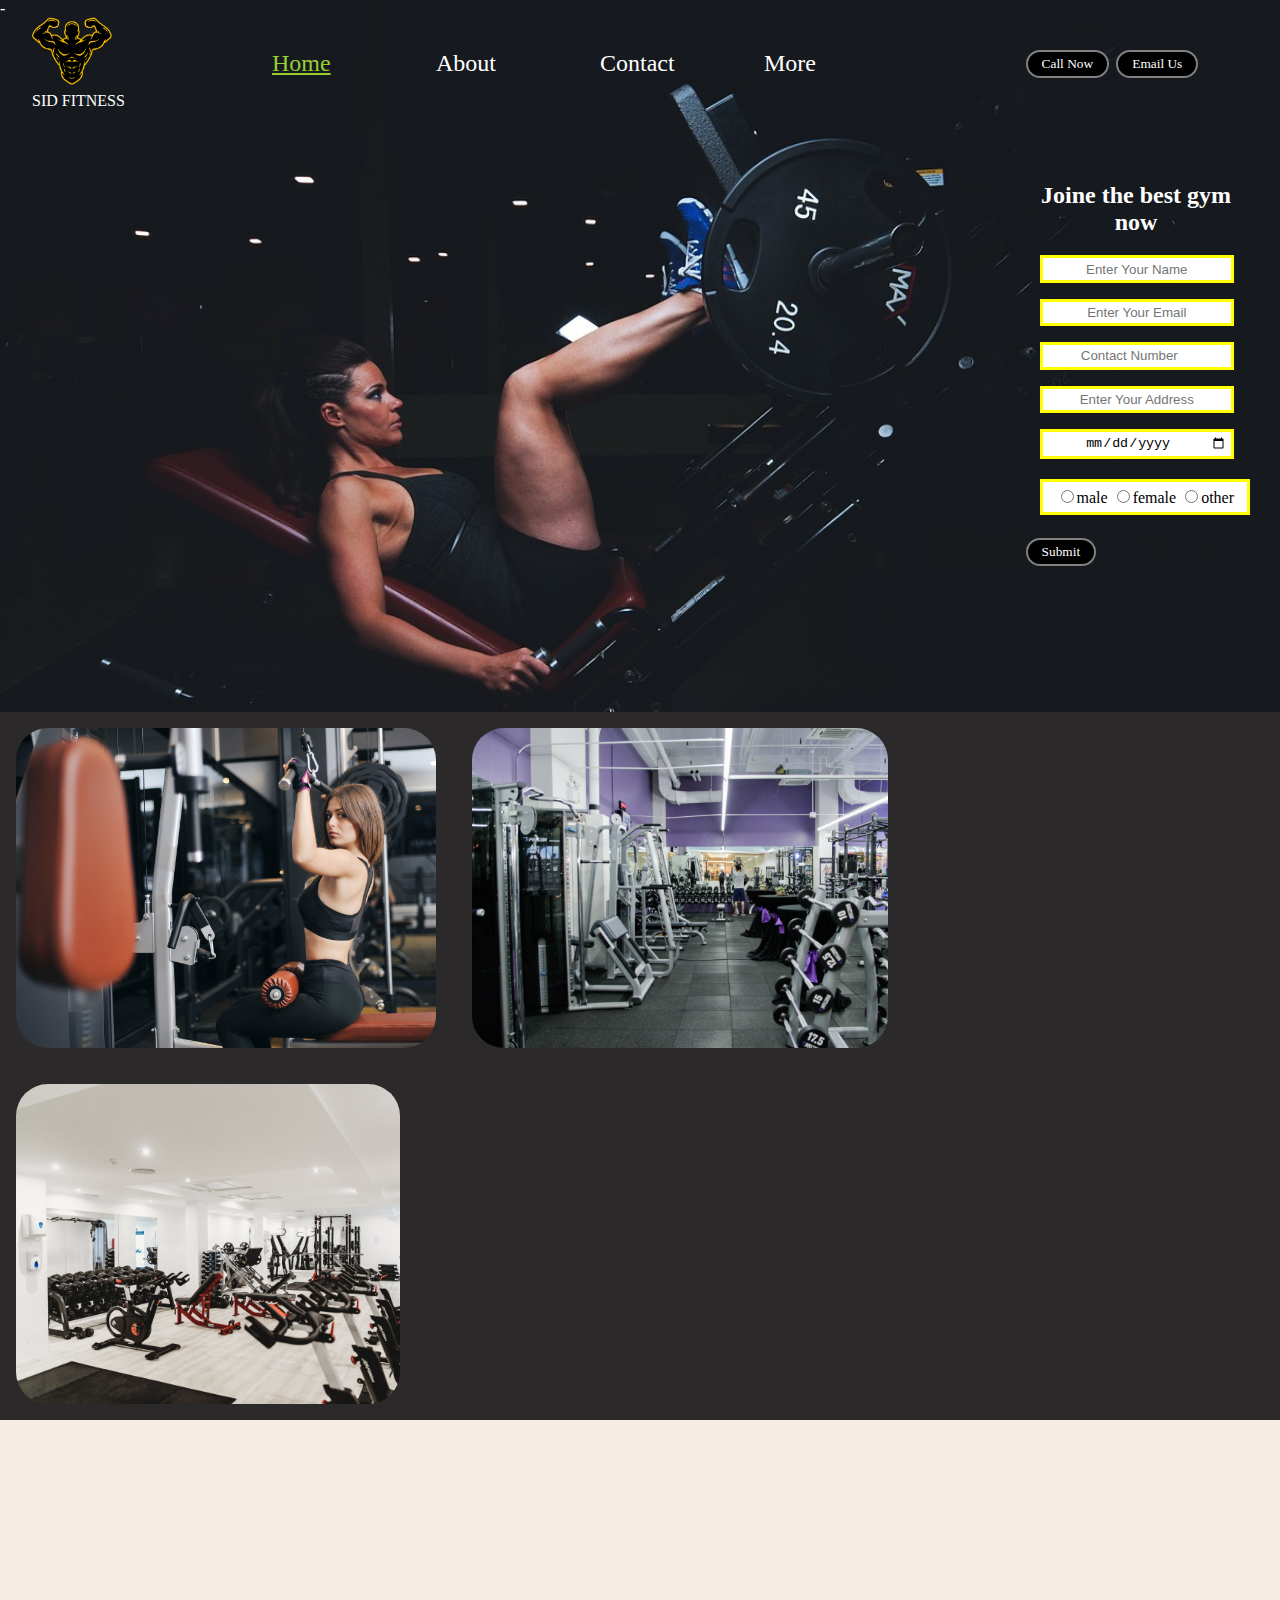
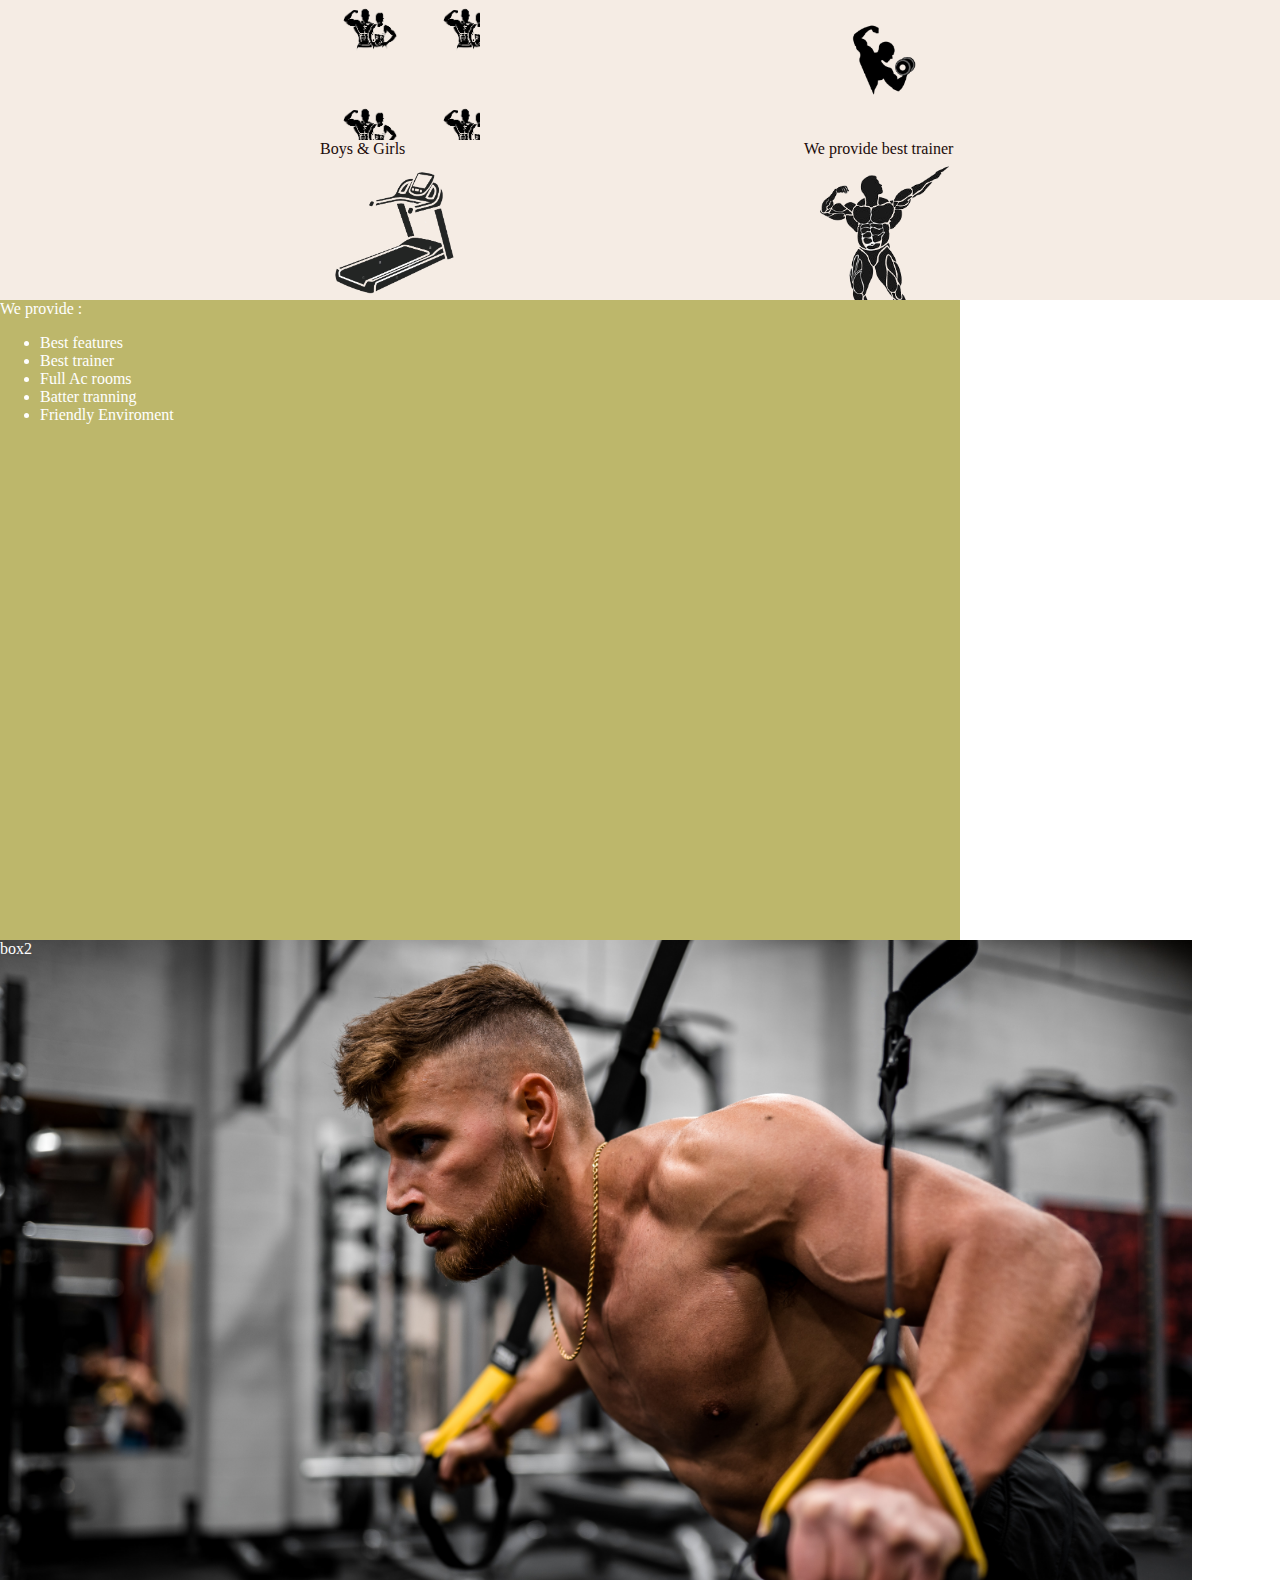
==== index.html @ c64e26f6 "code is chnaged on style 4/3/2021" ====
-<!DOCTYPE html>
<html lang="en">
<head>
    <meta charset="UTF-8">
    <meta name="viewport" content="width=device-width, initial-scale=1.0 ,user-scalable=no" />
    <title>SID Fitness</title>
</head>
<link rel="stylesheet" href="style1.css">
<link rel="stylesheet" href="https://cdnjs.cloudflare.com/ajax/libs/font-awesome/4.7.0/css/font-awesome.min.css">


<body>

    <header class="header">
        
        <div class="left">
            <img src="image/logo1.png" alt="">
            <div>SID FITNESS</div>

        </div>

        <div class="mid">
            <div class="navbar">
               <ul>
                   <li><a href="#" class="active">Home</a></li>
                   <li><a href="#">About</a></li>
                   <li><a href="#">Contact</a></li>
                   <li><a href="#">More</a></li>
               </ul>

           

        </div>  

        <div class="right">
            <button class="btn">Call Now</button>
            <button class="btn">Email Us</button>

        </div>
        <button class="btn1" id="iconbar1"><i class="fa fa-home"></i></button>
        <button class="btn2" id="iconbar2"><i class="fa fa-bars"></i></button>
        





    </header>

    <div class="container">
       <h2> Joine the best gym now </h2>
       <form action="connect.php" method="post">
           <div class="form-group">
               
            
               <div>
              <input type="text" placeholder="Enter Your Name" name="name" id="name">
              
           </div>

           <div class="form-group">
            <input type="email" placeholder="Enter Your Email" name="email" id="email">
            
         </div>

         <div class="form-group">
            <input type="number" placeholder="Contact Number" name="number" id="number">
            
         </div>

         <div class="form-group">
            <input type="text" placeholder="Enter Your Address" name="address" id="address">
            
         </div>

         <div class="form-group">
            <input type="date" name="date" id="" id="date" placeholder="Enter joining date">
            
         </div>
        </div>
         <div class="ss">
             
         <label for="male"><input type="radio" name="gender" value="Male" id="Male"  >male</label>
         <label for="female"><input type="radio" name="gender" value="Female" id="Female" >female</label>
         <label for="other"><input type="radio" name="gender" value="Other" id="Fther">other</label>
         </div>
         
         <button class="btn">Submit</button>


         
       </form>
      
    </div>
</div>
<div class="boxmain">
       <div class= "box1">
           

       </div>
       <div class= "box2">
           

       </div>
      <div class="box3">
          

      </div>
      </div>

    

    
    <div class="mainlogo">
              <div class="first">
                  <p>Boys & Girls</p>
                  

              </div>
              <div class="sec">
                  <p>We provide best trainer</p>

              </div>
              
              <div class="third">
                  <p>Best Equipment</p>

              </div>
              <div class="four">
                  <p>A Massive body</p>

              </div>
          
    
    </div>
    <div id="mew">
        <div class="text1">
            <div class="text3">We provide :</div>
            <ul class="text4">
                <li>Best features</li>
                <li>Best trainer</li>
                <li>Full Ac rooms</li>
                <li>Batter tranning </li>
                <li>Friendly Enviroment </li>
            </ul>
        </div>
        <div class="text2">
            box2
        </div>

    </div>
      
    
</body>
</html>
---- style1.css ----
body{
    margin: 0px;
    padding: 0px;
    background: url('image/bg2.jpg');
    height: 100%;
    width: 100%;
    background-size:cover;
    background-repeat: no-repeat;
    max-width:initial;
    
    
    color: white;
    overflow: block;

   
}

.left{
 
    display: inline-block;
   
    position: absolute;
    left: 32px;
    top: 17px;

}

.mid{
  
  
  
  width: 38%;
  margin: 1rem auto;
 

 
  

}

.right{
  position: absolute;
  right: 2.2rem;
  top: 3.1rem;
 


}
.navbar{
    display: inline-block;
    position: absolute;
}

.navbar li{
    display: inline-block;
    font-size: 1.5rem;
    
}
.navbar li a {
    color: white;
    text-decoration:none;
    padding: 0.2rem 2.5rem;
}
.navbar li a:hover,   .navbar li a.active {
    text-decoration: underline;
    color: yellowgreen;
}
.left img{
    
    width: 5rem;

}
.left div{
    
    line-height: 2rem;
    font-size: 1rem;
    text-align: center
    
}
.btn{
  
    font-family: 'baloo Bhai';
    margin: 0rem 0.9rem;
    background-color: black;
    color:white;
    padding: 4px 14px;
    border: 2px solid grey;
    border-radius: 14px;
}
.container{
   
    
    margin-right: 10rem;
    width: 14rem;
    border-radius: 2.5rem;
    
    
    position: absolute;
  right: -8rem;
  top: 10.1rem;
  padding-left: 1rem;
 
    
   
}
.form-group input{
    text-align: center;
    display:inherit;
    width: 12.1rem;
    padding: .2rem .2rem;
    border: 0.2rem solid yellow;
    margin: 1rem;
   
    background-size: cover;
    

    
}



.container h2{
    text-align: center;
}

.ss{
   text-align: center;
   font-size: 1rem;
   margin: 1.3rem;
   border: 0.2rem solid yellow;
   background-color: white;
   color: black;
   padding: 5px;
   width: 12.1rem;
   margin-left: 1rem;

} 





.middle{
width:34%;
height: 100%;
float:left;
background:rgb(57, 70, 190);
text-align: center;
letter-spacing: 0.4rem;

}

.middle p{
color: white;
text-align: center;
}
.box1{
    display: inline-block;
   color:white;
   background-color: thistle;
   width:420px;
   height: 20rem;
   margin: 1rem;
   background: url('image/bg5.jpg');
   background-size: cover;
   border-radius:2rem;
}
.box2{
    display: inline-block;
    color:white;
    background-color: greenyellow;
    width:26rem;
    height: 20rem;
    position:left;
    margin: 1rem;
    background: url('image/bg4.jpg');
    background-size: cover;
    border-radius:2rem;
 }
 .box3{
     display: inline-block;
    color:white;
    background-color: red;
    width:24rem;
    height: 20rem;
    position:left;
    margin: 1rem;
    background: url('image/bg3.jpg');
    background-size: cover;
    border-radius:2rem;
    
 }
 .boxmain{
     
     background-color: rgb(43, 41, 41);
     width: 100%;
    margin-top: 40rem;
 }
 
 .first{
    display: inline-block;
    background: url('image/bg6.png');
    background-size:100px;
     width: 10rem;
     height: 10rem;
     margin-left: 20rem;
     
 }
 
 
 .sec{
    display: inline-block;
     
     background: url('image/bg7.png');
     background-size: contain;
     width: 10rem;
     height: 10rem;
     margin-top:10rem;
     margin-left: 20rem;
  
 }
 .third{
    display: inline-block;
    background: url('image/bg8.png');
    background-size: contain;
     width: 10rem;
     height: 10rem;
     margin-left: 20rem;
    

 }
 .four{
    display: inline-block;
    background: url('image/bg9.png');
    background-size: contain;
     width: 10rem;
     height: 10rem;
     margin-left: 20rem;

 }
 .mainlogo{
     width: 100%;
     height: 30rem;
     background-color: rgb(245, 236, 228);
     
 }
 .first p{
     color: rgb(27, 11, 10);
     padding-top: 9rem;
     font-family:inherit;
     
     
 }
 .sec p{
    color: rgb(27, 11, 10);
    padding-top: 9rem;
    font-family:inherit;
    
}
.third p{
    color: rgb(27, 11, 10);
     padding-top: 9rem;
     font-family:inherit;
     
}
.four p{
    color: rgb(27, 11, 10);
     padding-top: 9rem;
     font-family:inherit;
     font-weight: 200;
     
}
#mew{
    background-color: blueviolet;
    width: 10rem;
    height: 40rem;

}
.text1{
    display: inline-block;
    width: 60rem;
    height:40rem;
    background-color: darkkhaki;
    overflow: hidden;
}
.text2{
    display: inline-block;
    width: 74.5rem;
    height: 40rem;
    background-image: url(image/body1.jpg);
    background-size:cover;
    overflow: hidden;
    
    
    
}
#iconbar1{
    position: absolute;
    font-size: 2rem;
    background: transparent;
    opacity: 0;
    visibility: hidden;
    top:1rem;
    right:1rem;
    border-radius: 10px;
    border-color:transparent;
}
#iconbar2{
    font-size: 2rem;
    background: transparent;
    opacity: 0;
    visibility: hidden;
}
#iconbar1:hover{
    color: yellow;
}
#iconbar2:hover{
color: cyan;
}




@media (min-width: 1300px){ /*For dektop site*/

        .mid{
           width: 50%;
        }
}

@media (max-width: 1300px){
    .mid{
    width: 70%;

    }

    .navbar li{
        width: 10rem;
    }

    .right{
        top:3rem;
        right: 0rem;
    
       width: 20%;
      
      
    }
    .btn{
        margin: .1rem;
    }

}


@media (max-width: 1000px){ /*for tablet site*/
    .mid{
        width: 60%;
    
        }
    
    .navbar li{
        width: 6rem;
    }
    .btn{
        padding: 0.1rem;
        margin: .1rem;
        width: 4rem;
    }
    .boxmain{
        width: 100%;
    }
    .first{
        
        background: url('image/bg6.png');
        background-size:100px;
         width: 5rem;
         height: 5rem;
         margin-left: 10rem;
         
     }
     .sec{
    
         background: url('image/bg7.png');
         background-size: contain;
         width: 5rem;
         height: 5rem;
         margin-top:5rem;
         margin-left: 5rem;
      
     }
     .third{
        
        background: url('image/bg8.png');
        background-size: contain;
         width: 5rem;
         height: 5rem;
         margin-left: 5rem;
        
    
     }
     .four{
        
        background: url('image/bg9.png');
        background-size: contain;
         width: 5rem;
         height: 5rem;
         margin-left: 5rem;
    
     }

   

}

@media (max-width: 800px){ /*for tablet/e-reader */
    .mid{
        width: 80%;
        font-size: 2rem;
    
        }
        .navbar li{
            width: 6rem;
        }
        .btn{
            padding: 0.1rem;
            margin: .1rem;
            width: 4rem;
        }
    

}

@media (max-width: 600px){ /*for smartphones */
    .mid{
        width: 90%;
    
        }
        .navbar li{
            width: 4rem;
            font-size: 1rem;
        }
        .btn{
            padding: 0.1rem;
            margin: .1rem;
            width: 4rem;
        }
        .container{
            font-size: 0.7rem;

        }


      .form-group{
        height: fit-content;
          width: 0.9rem;
      }
    .left{
        
    }
      .left img{
    
        width: 3rem;
    
    
    }
    .left div{
        font-size: 0.6rem;
    }
}

@media (max-width:480px){ /*for smarthohines/portrate/ */
    .left img{
    
        width: 3rem;
    
    
    }
    .left div{
        font-size: 0.6rem;
    }

    
               .navbar li{
            opacity: 0;
            visibility: hidden;
        }
        .mid{
            width: 40%;
            font-size: 2rem;
        
            }

           .right{
              opacity: 0;
              visibility: hidden;
               
           }
          
           
            #iconbar1{
                opacity: 1;
                visibility: visible;
                color:cyan;
            }
           .container{
               position: absolute;
               top:18.9rem;
               color: black;
           }
           
        body{
            background-size: contain;
        }

}
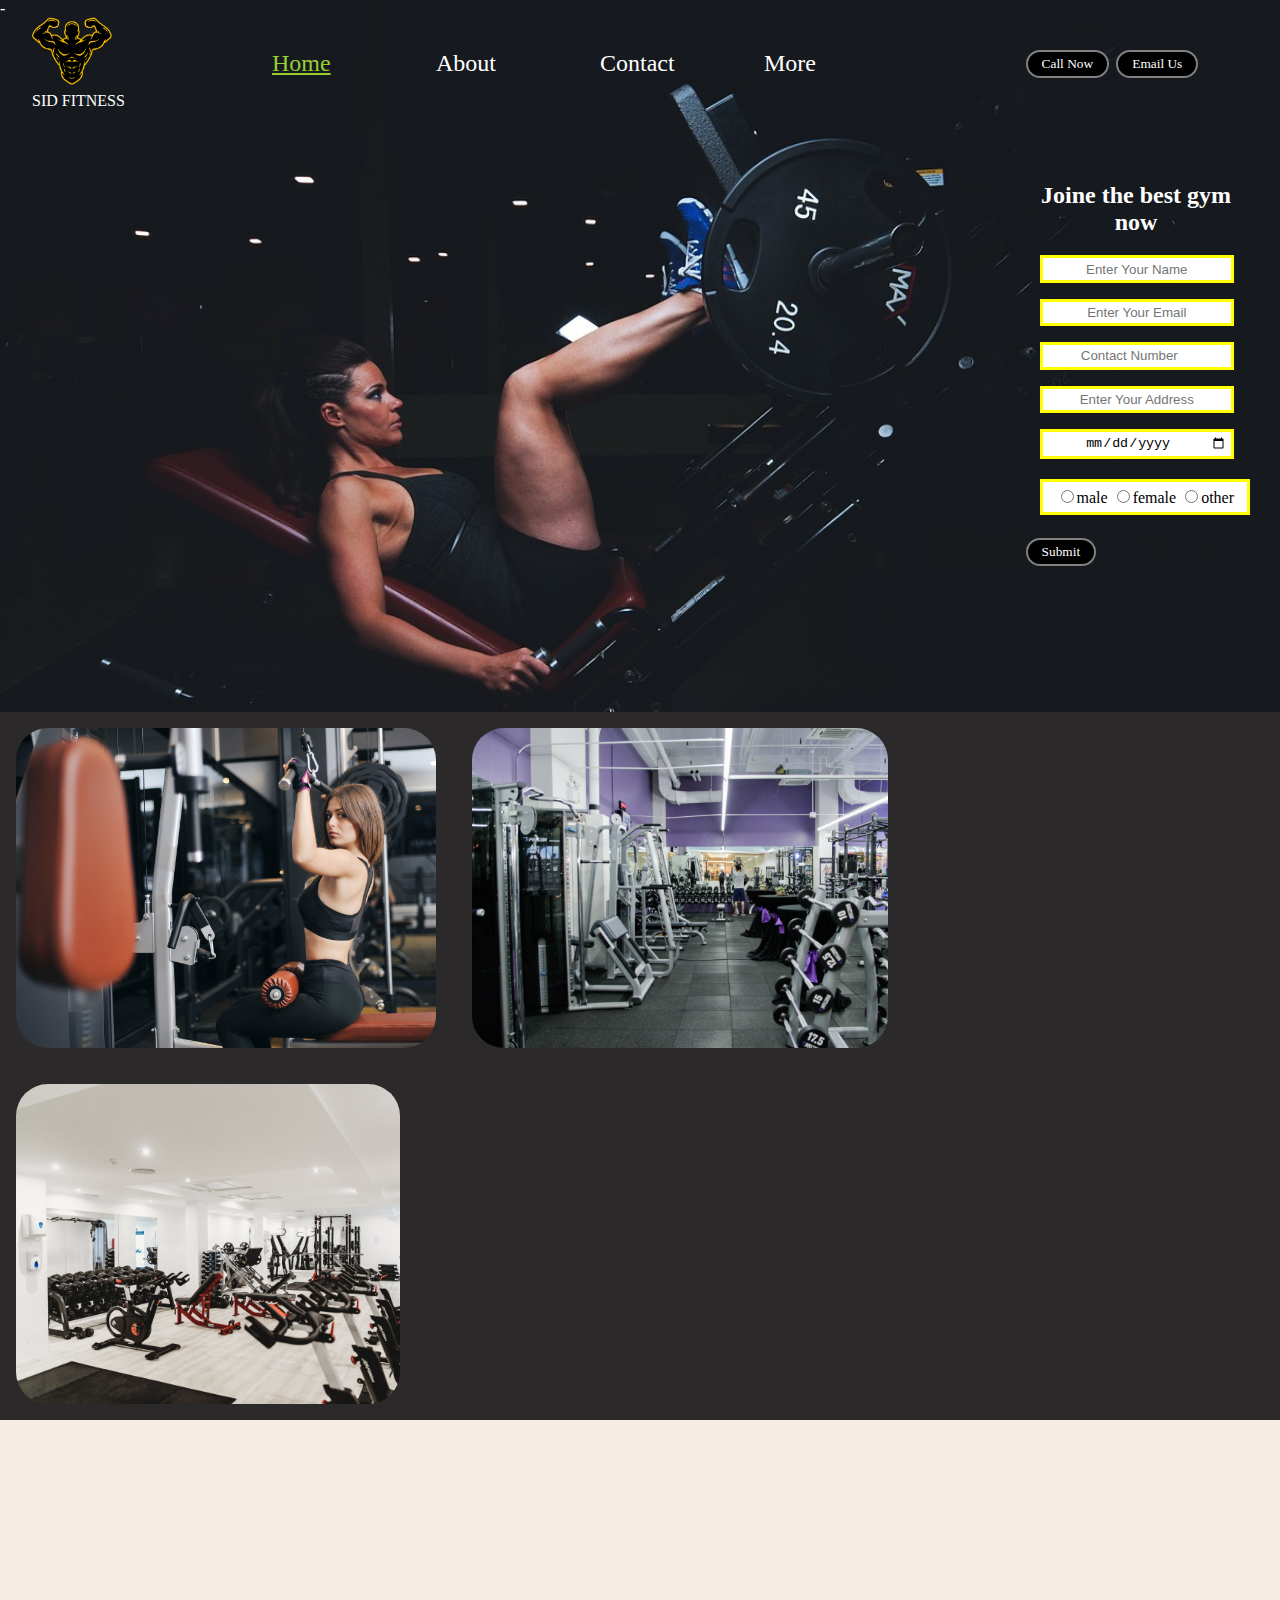
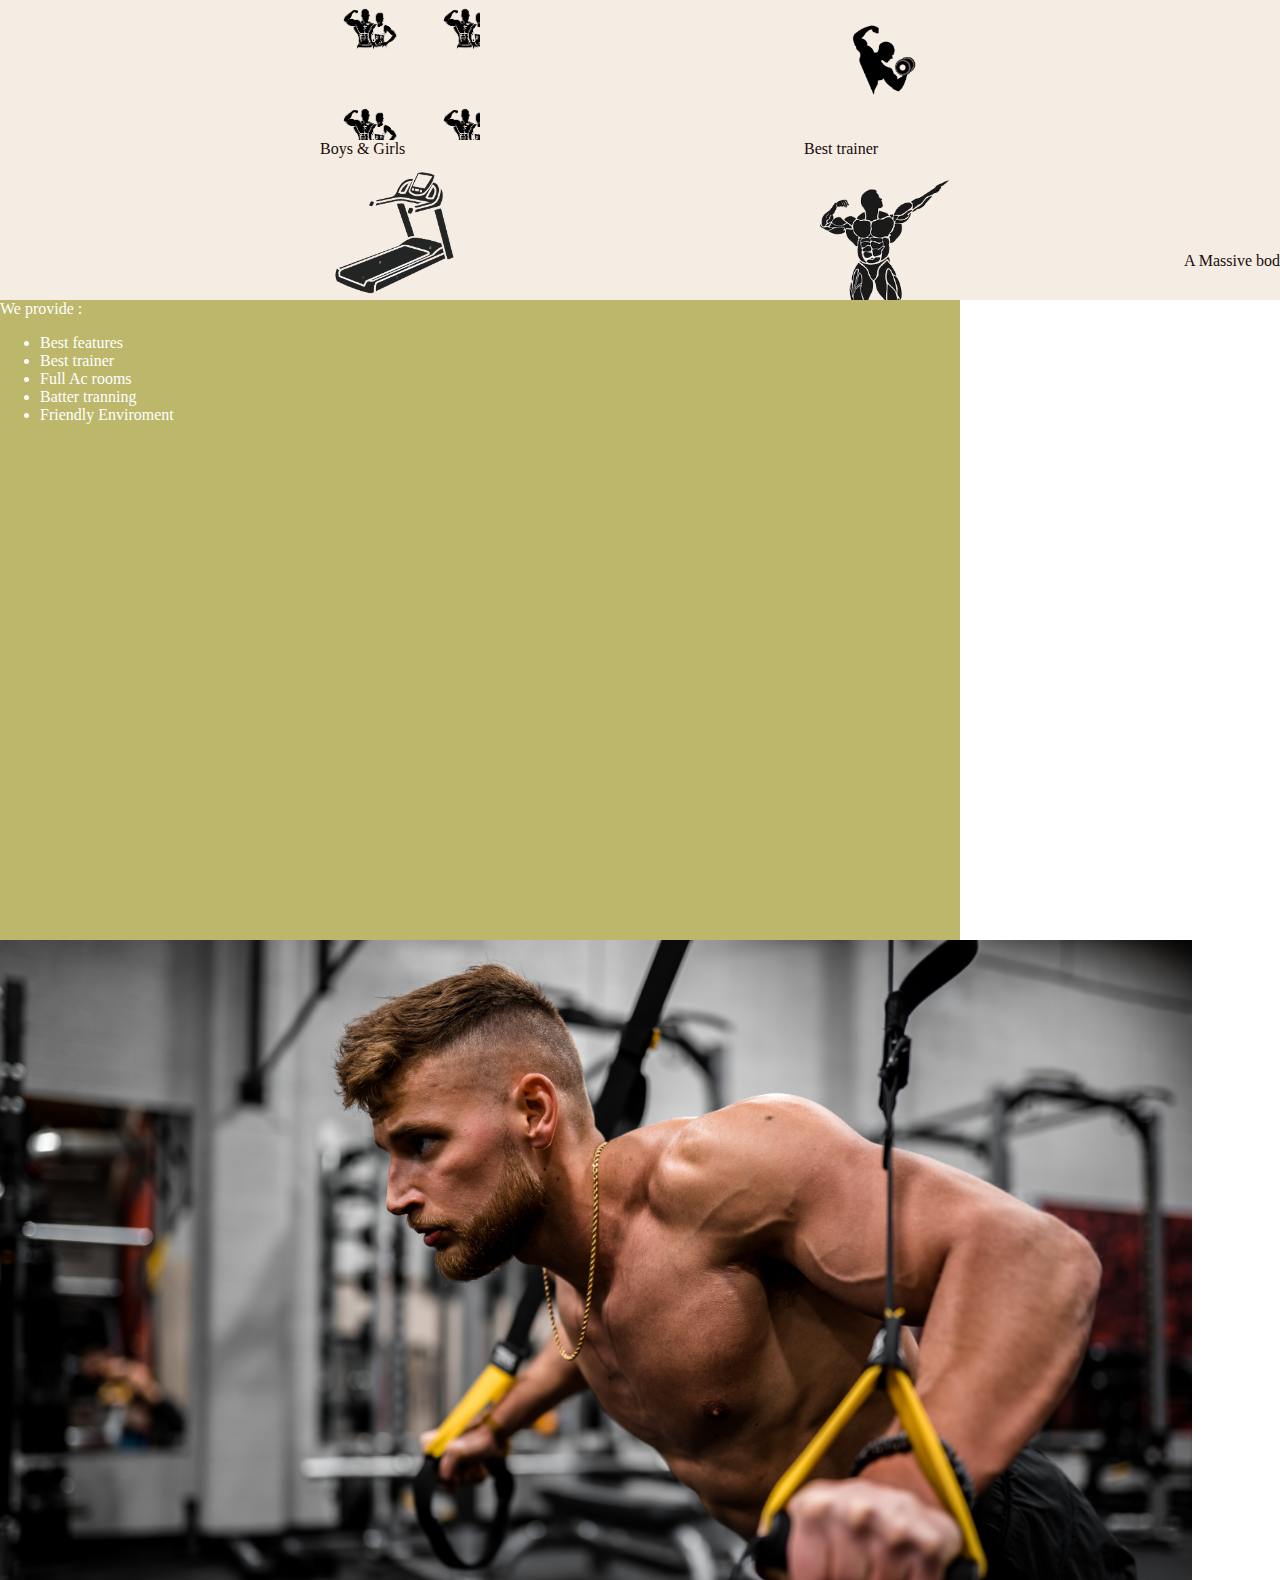
==== commit 8119e8e4: "code is chnaged on style 4/3/2021" ====
--- a/index.html
+++ b/index.html
@@ -118,7 +118,7 @@
 
               </div>
               <div class="sec">
-                  <p>We provide best trainer</p>
+                  <p>Best trainer</p>
 
               </div>
               
@@ -145,7 +145,7 @@
             </ul>
         </div>
         <div class="text2">
-            box2
+            
         </div>
 
     </div>
--- a/style1.css
+++ b/style1.css
@@ -455,9 +455,7 @@
         height: fit-content;
           width: 0.9rem;
       }
-    .left{
-        
-    }
+   
       .left img{
     
         width: 3rem;
@@ -471,11 +469,13 @@
 
 @media (max-width:480px){ /*for smarthohines/portrate/ */
     .left img{
-    
+        
+        position: center;
         width: 3rem;
     
     
     }
+   
     .left div{
         font-size: 0.6rem;
     }
@@ -504,13 +504,147 @@
                 color:cyan;
             }
            .container{
+               width: 15rem;
                position: absolute;
-               top:18.9rem;
+               top:16.9rem;
+               left:7rem;
+               margin-right: 1rem;
+
                color: black;
+            
+           }
+           .ss{
+               width:11rem;
+               font-size: 0.9rem;
            }
            
         body{
             background-size: contain;
-        }
+            background-color: khaki;
+           
+        }
+        .text1{
+            width: 23.5em;
+            height: 10rem;
+        }
+        .text2{
+            width: 23.5rem;
+            height: 10rem;
+            
+        }
+        .mainlogo{
+            width: 23.5rem;
+            height: 20rem;
+        }
+        .box1{
+            width: 20.8rem;
+            height: 10rem;
+        }
+        .box2{
+            width: 20.8rem;
+            height: 10rem;
+        }
+        .box3{
+            width: 20.8rem;
+            height: 10rem;
+        }
+        #mew{
+            width: 10rem;
+            height: 20rem;
+        }
+       
+        .first{
+            position: absolute;
+            top:82rem;
+         width: 5rem;
+         height: 5rem;
+         background-size: cover;
+         margin-top: 0rem;
+         margin-left: 1rem;
+         border-color: rgb(128, 26, 245);
+         background-color: rgb(252, 164, 124);
+         border-radius: 5rem;
+         
+        }
+        .first p{
+            color: rgb(27, 11, 10);
+            padding-top: 4rem;
+            font-family:inherit;
+            width: 6rem;
+            margin-left: 0.3rem;
+            
+            
+        }
+        .sec{
+    
+           position: absolute;
+           top:77rem;
+            background-size: contain;
+            width: 5rem;
+            height: 5rem;
+           background-color: lawngreen;
+           border-radius: 5rem;
+            margin-left: 17rem;
+        }
+        .sec p{
+            position: absolute;
+            right:-5rem;
+            color: rgb(27, 11, 10);
+            padding-top: 4rem;
+            font-family:inherit;
+            width: 10rem;
+            
+        }
+
+
+        .third{
+           
+            position: absolute;
+            top: 90rem;
+           
+            background-size: contain;
+             width: 5rem;
+             height: 5rem;
+             margin-left: 1rem;
+             background-color: lightseagreen;
+             border-radius: 5rem;
+            
+        
+         }
+         .third p{
+             
+            color: rgb(27, 11, 10);
+             padding-top: 4rem;
+             font-family:inherit;
+             width: 10rem;
+         }
+
+         .four{
+            position: absolute;
+            top:90rem;
+            
+            background-size: contain;
+             width: 5rem;
+             height: 5rem;
+             margin-left: 17rem;
+             background-color: lightpink;
+             border-radius: 5rem;
+        
+         }
+         
+             
+        }
+        .four p{
+            position: absolute;
+            right:-2rem;
+            color: rgb(27, 11, 10);
+             padding-top: 4rem;
+             font-family:inherit;
+             width: 8rem;
+            
+             font-size: 1rem;
+             
+    
+        
 
 }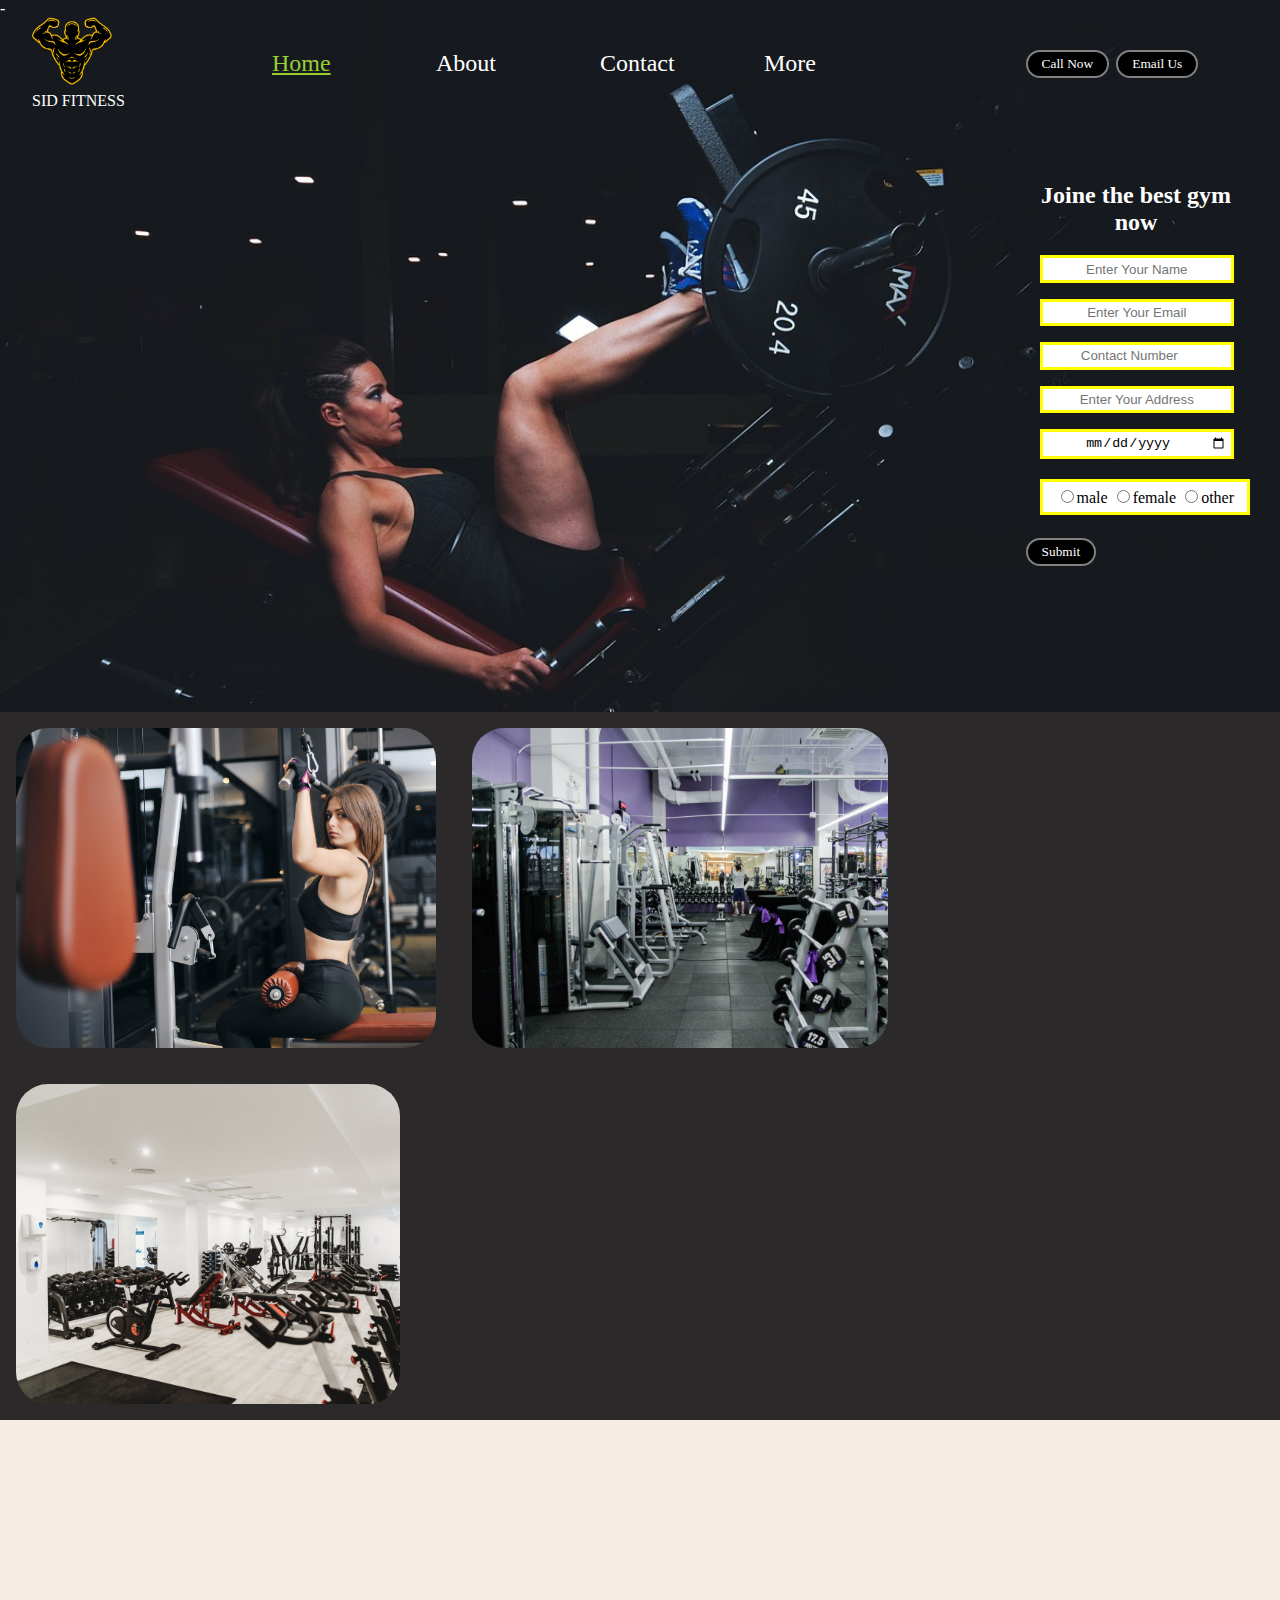
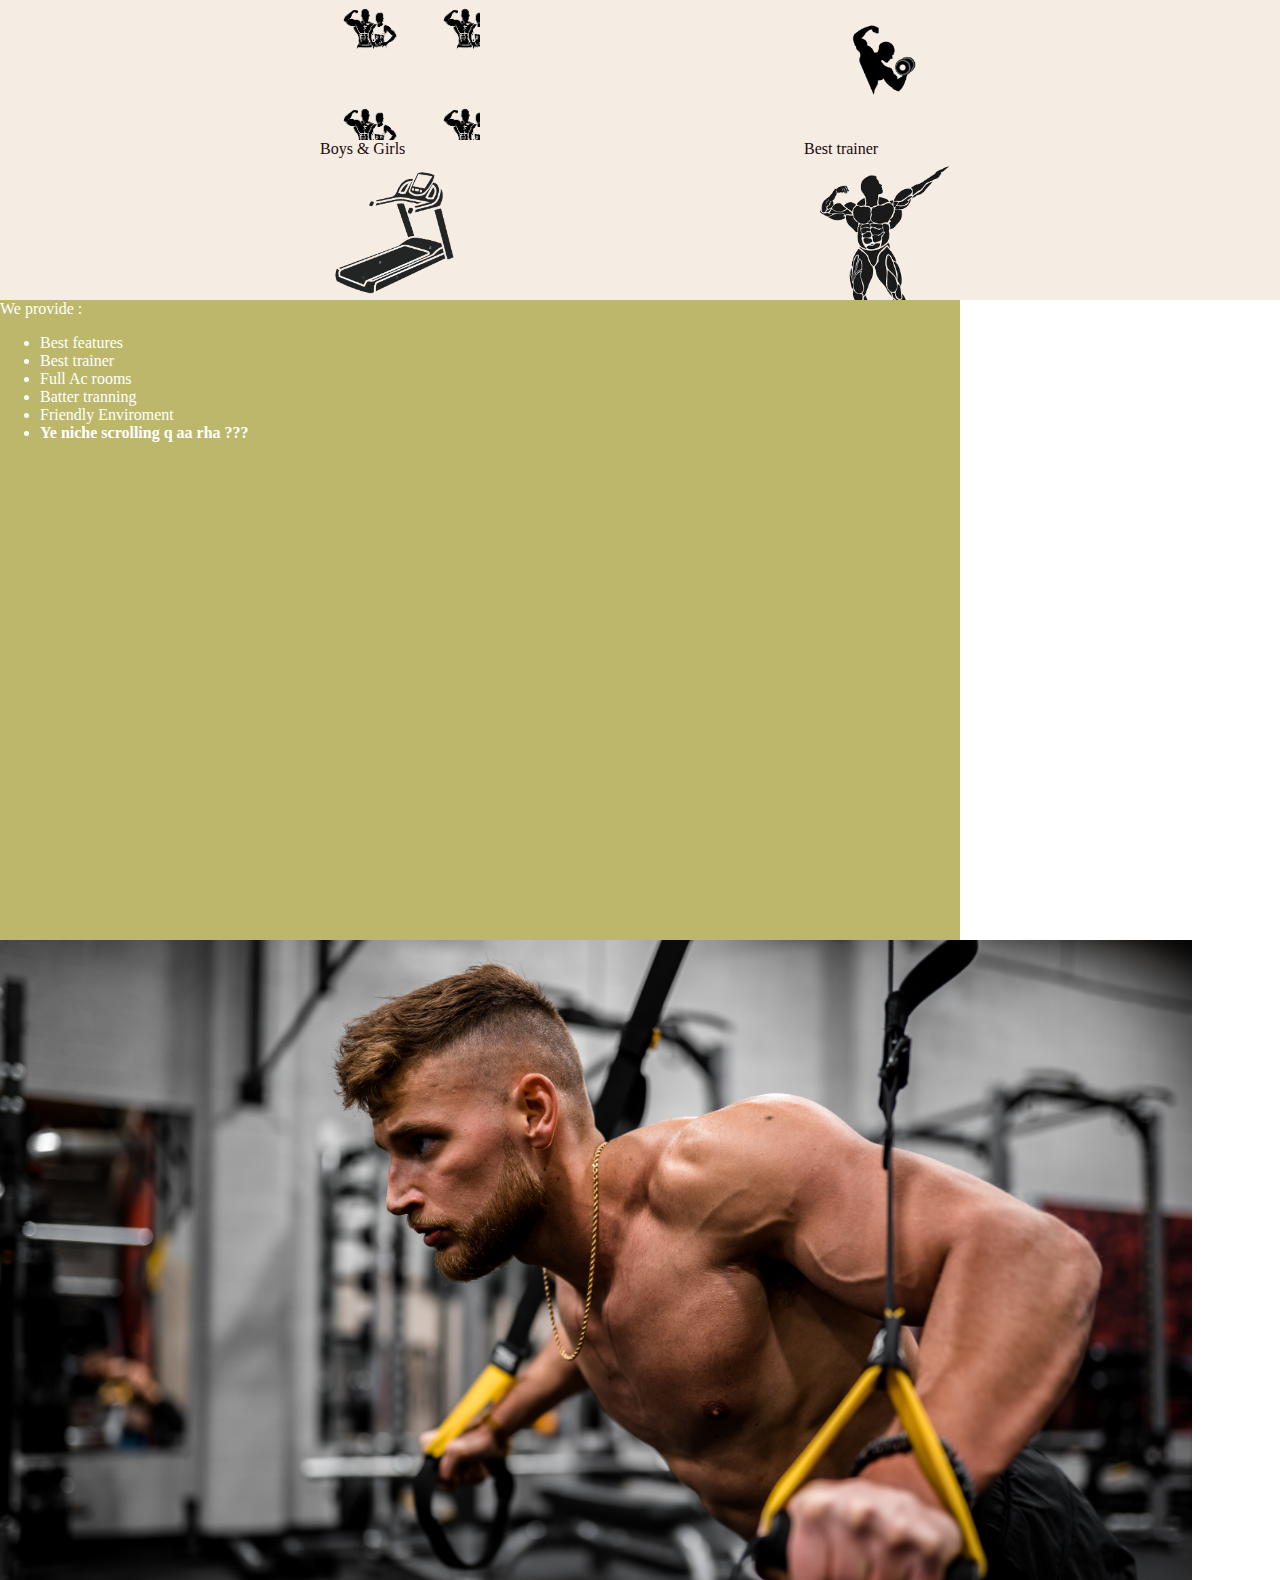
==== commit c0da86f9: "code is chnaged on style 4/3/" ====
--- a/index.html
+++ b/index.html
@@ -142,6 +142,7 @@
                 <li>Full Ac rooms</li>
                 <li>Batter tranning </li>
                 <li>Friendly Enviroment </li>
+                <li id="mess"><b>Ye niche scrolling q aa rha ???</b></li>
             </ul>
         </div>
         <div class="text2">
--- a/style1.css
+++ b/style1.css
@@ -561,7 +561,7 @@
          background-size: cover;
          margin-top: 0rem;
          margin-left: 1rem;
-         border-color: rgb(128, 26, 245);
+         
          background-color: rgb(252, 164, 124);
          border-radius: 5rem;
          
@@ -582,7 +582,7 @@
             background-size: contain;
             width: 5rem;
             height: 5rem;
-           background-color: lawngreen;
+           background-color: rgb(182, 245, 120);
            border-radius: 5rem;
             margin-left: 17rem;
         }
@@ -606,7 +606,7 @@
              width: 5rem;
              height: 5rem;
              margin-left: 1rem;
-             background-color: lightseagreen;
+             background-color: rgb(151, 245, 240);
              border-radius: 5rem;
             
         
@@ -629,8 +629,8 @@
              margin-left: 17rem;
              background-color: lightpink;
              border-radius: 5rem;
-        
-         }
+    
+         
          
              
         }
@@ -643,8 +643,12 @@
              width: 8rem;
             
              font-size: 1rem;
+        
              
     
-        
+        }     
+        #mess{
+            color: black;
+        }
 
 }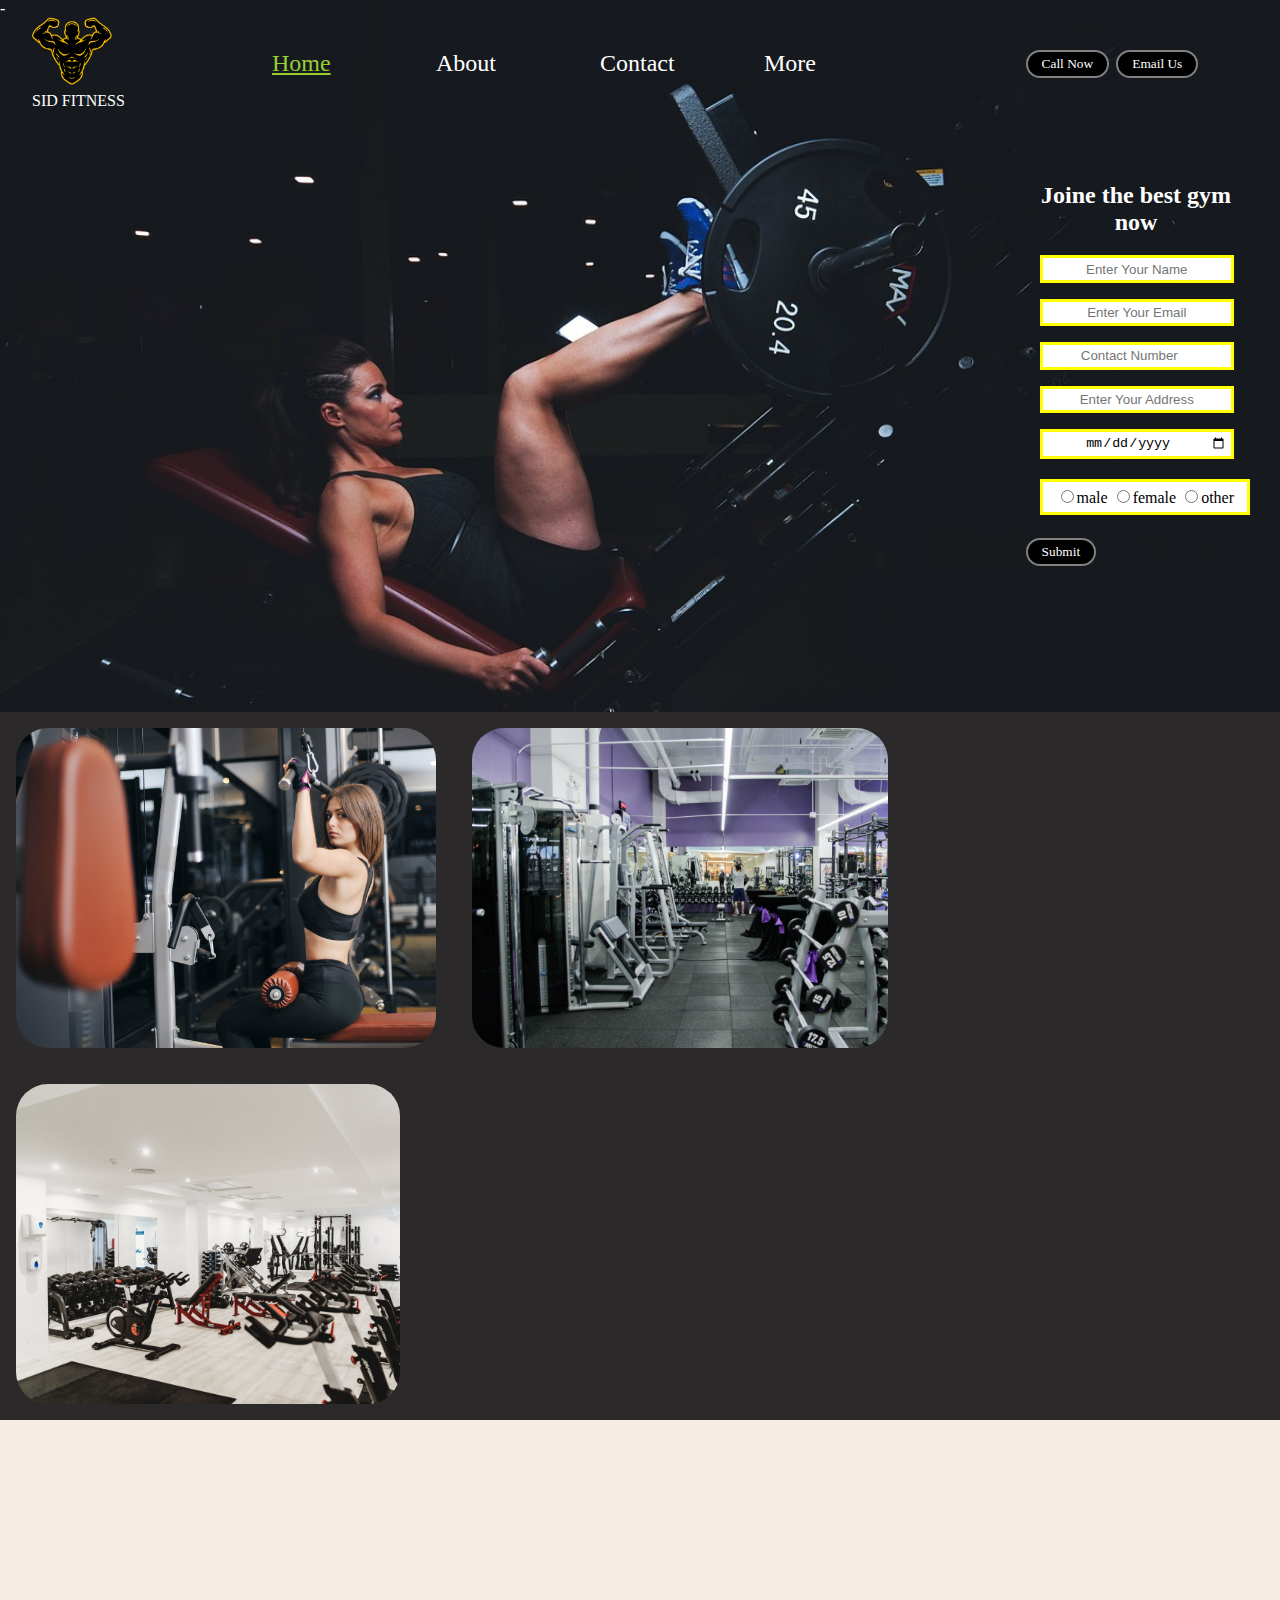
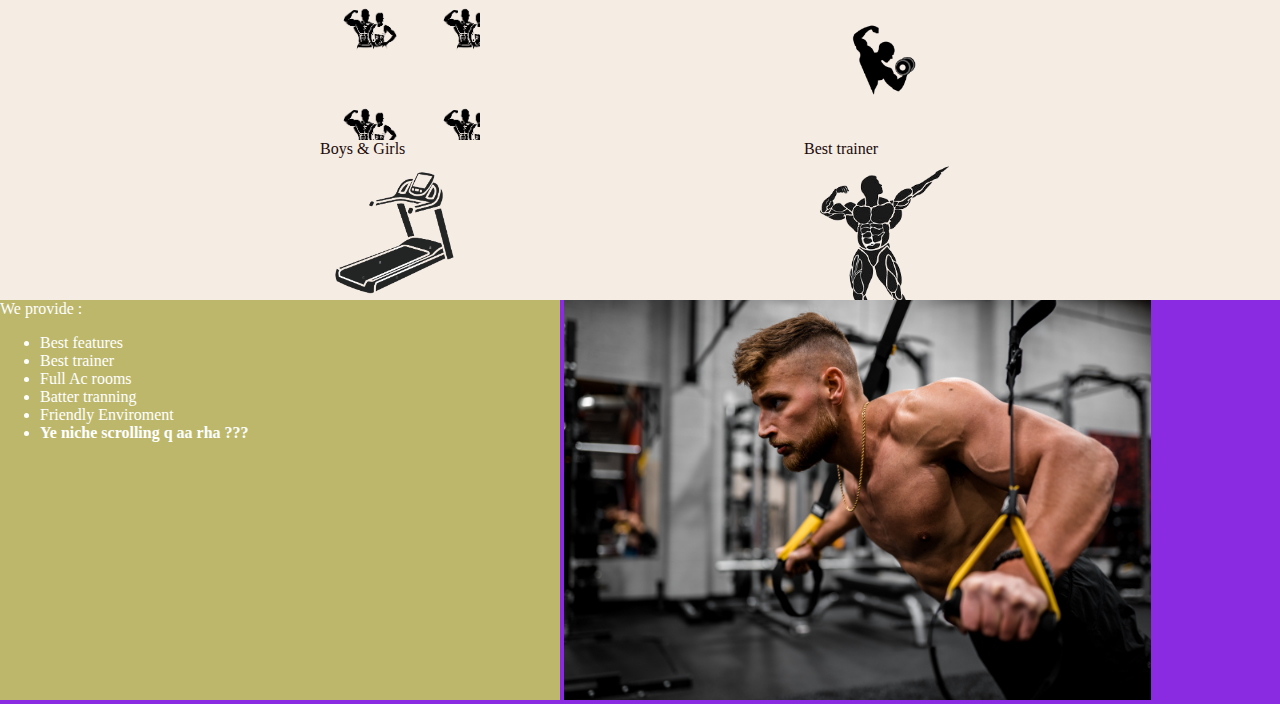
==== commit 65fd2425: "code is chnaged on style 4/4/" ====
--- a/index.html
+++ b/index.html
@@ -135,8 +135,8 @@
     </div>
     <div id="mew">
         <div class="text1">
-            <div class="text3">We provide :</div>
-            <ul class="text4">
+            <div class="stat">We provide :</div>
+            <ul class="dynamic">
                 <li>Best features</li>
                 <li>Best trainer</li>
                 <li>Full Ac rooms</li>
--- a/style1.css
+++ b/style1.css
@@ -3,7 +3,7 @@
     padding: 0px;
     background: url('image/bg2.jpg');
     height: 100%;
-    width: 100%;
+    max-width: 500px;
     background-size:cover;
     background-repeat: no-repeat;
     max-width:initial;
@@ -349,7 +349,24 @@
     .btn{
         margin: .1rem;
     }
-
+    body{
+        width: auto;
+    }
+    #mew{
+        width: auto;
+        height: auto;
+    }
+    .text1{
+        display: inline-block;
+        display: 10rem;
+        width: 35rem;
+        height: 25rem;
+    }
+    .text2{
+        display: inline-block;
+        width: 36.7rem;;
+        height: 25rem;
+    }
 }
 
 
@@ -465,6 +482,22 @@
     .left div{
         font-size: 0.6rem;
     }
+    #mew{
+        width: auto;
+        height: auto;
+    }
+    .text1{
+        display: inline-block;
+       
+        width: 16rem;
+        height: 15rem;
+    }
+    .text2{
+        display: inline-block;
+        width: 18.5rem;
+        height: 15rem;
+        background-size: cover;
+    }
 }
 
 @media (max-width:480px){ /*for smarthohines/portrate/ */
@@ -476,21 +509,13 @@
     
     }
    
-    .left div{
-        font-size: 0.6rem;
-    }
-
+   
     
                .navbar li{
             opacity: 0;
             visibility: hidden;
         }
-        .mid{
-            width: 40%;
-            font-size: 2rem;
-        
-            }
-
+        
            .right{
               opacity: 0;
               visibility: hidden;
@@ -507,10 +532,11 @@
                width: 15rem;
                position: absolute;
                top:16.9rem;
-               left:7rem;
+               left:4rem;
                margin-right: 1rem;
 
                color: black;
+               box-sizing: border-box;
             
            }
            .ss{
@@ -519,8 +545,12 @@
            }
            
         body{
-            background-size: contain;
+            width: 20rem;
+           
+            height: auto;
+            background-size:inherit;
             background-color: khaki;
+        
            
         }
         .text1{
@@ -533,24 +563,34 @@
             
         }
         .mainlogo{
-            width: 23.5rem;
+            width:auto;
             height: 20rem;
+            box-sizing: border-box;
+        }
+        .boxmain{
+            width: auto;
+            height: auto;
         }
         .box1{
-            width: 20.8rem;
+            width: auto;
             height: 10rem;
         }
         .box2{
-            width: 20.8rem;
+            width: auto;
             height: 10rem;
         }
         .box3{
-            width: 20.8rem;
+            position: absolute;
+            right: 1rem;
+            width: 17rem;
             height: 10rem;
-        }
+            margin-top: 1rem;
+        }
+
         #mew{
             width: 10rem;
             height: 20rem;
+            box-sizing: border-box;
         }
        
         .first{
@@ -584,17 +624,9 @@
             height: 5rem;
            background-color: rgb(182, 245, 120);
            border-radius: 5rem;
-            margin-left: 17rem;
-        }
-        .sec p{
-            position: absolute;
-            right:-5rem;
-            color: rgb(27, 11, 10);
-            padding-top: 4rem;
-            font-family:inherit;
-            width: 10rem;
-            
-        }
+            margin-left: 13rem;
+        }
+        
 
 
         .third{
@@ -626,7 +658,7 @@
             background-size: contain;
              width: 5rem;
              height: 5rem;
-             margin-left: 17rem;
+             margin-left: 13rem;
              background-color: lightpink;
              border-radius: 5rem;
     
@@ -635,20 +667,34 @@
              
         }
         .four p{
-            position: absolute;
-            right:-2rem;
-            color: rgb(27, 11, 10);
-             padding-top: 4rem;
-             font-family:inherit;
-             width: 8rem;
-            
-             font-size: 1rem;
-        
+            opacity: 0;
+            visibility: hidden;
+        }
              
     
-        }     
+           
         #mess{
             color: black;
         }
+        .text1{
+
+            display:flex;
+            align-items: center;
+            justify-content: center;
+            width: auto;
+            
+
+        }
+        .text2{
+            width: auto;
+        }
+        .stat{
+            color: blue;
+            font-size: 1rem;
+        }
+        html {
+           
+            background-size: contain;
+         }
 
 }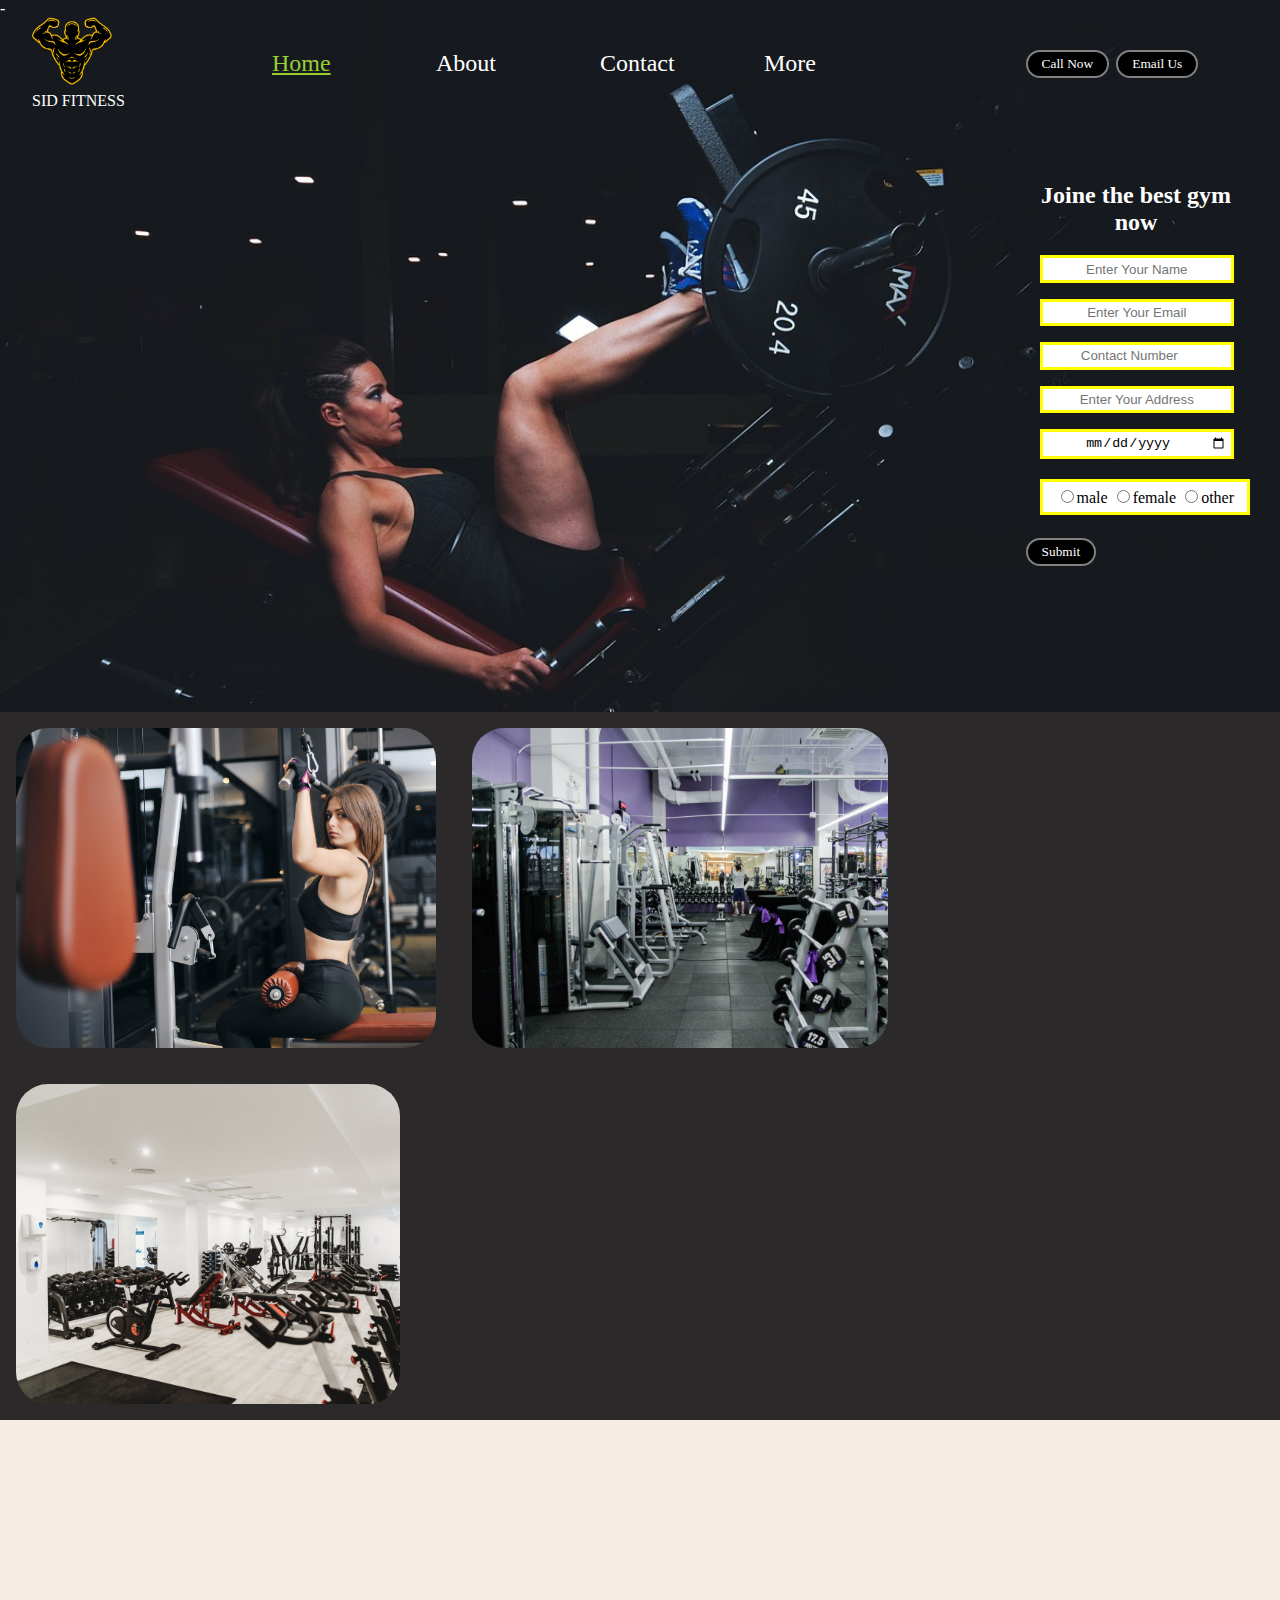
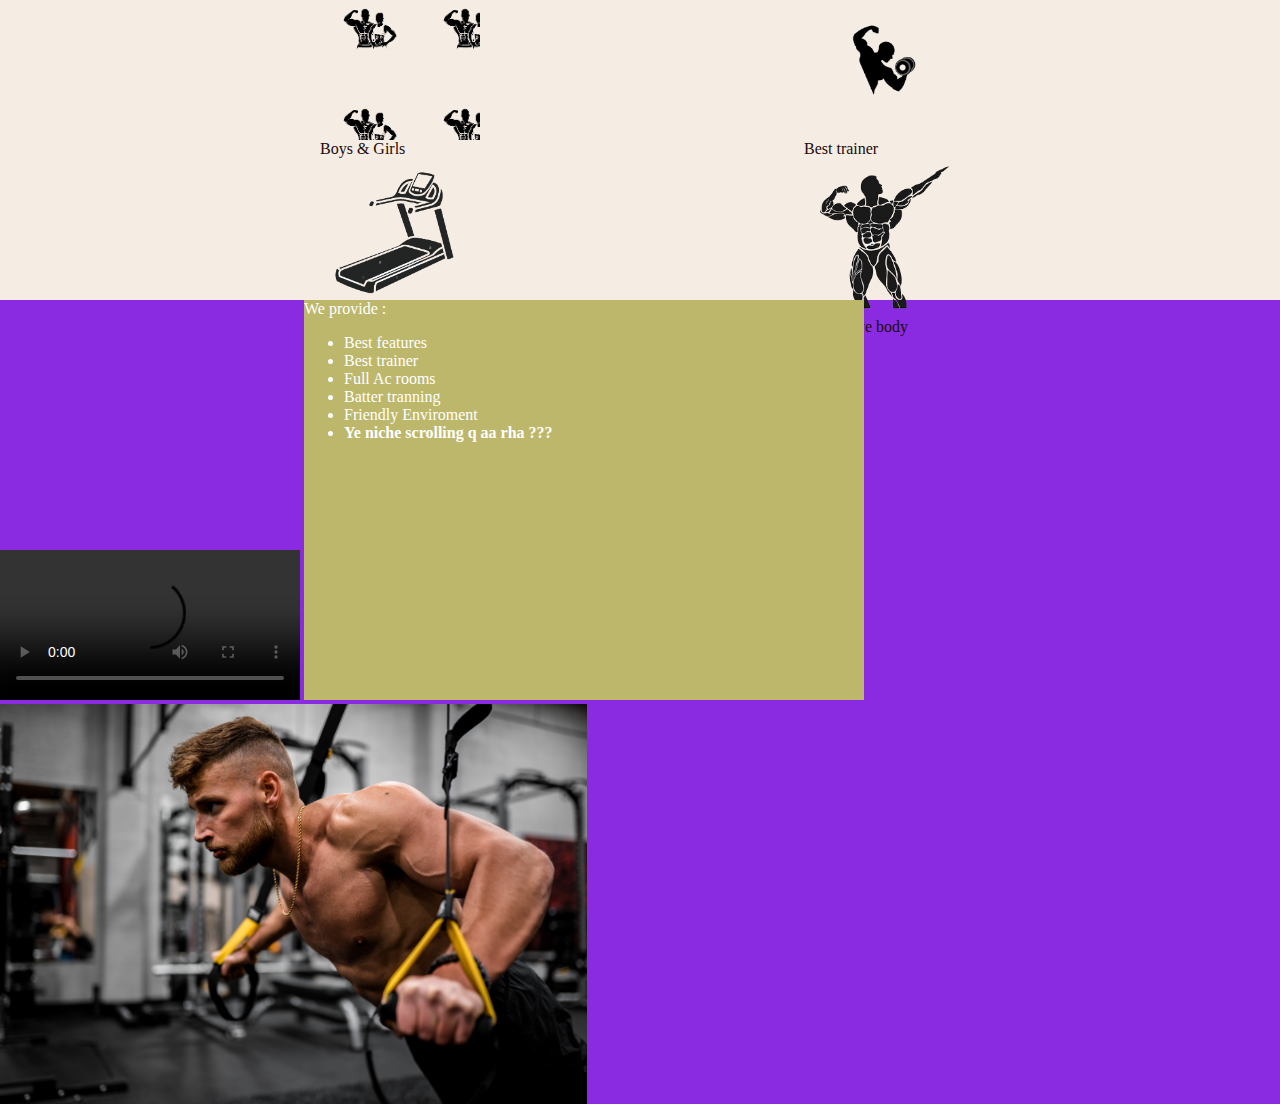
==== commit 3f2c8fe3: "code is chnaged on style 4/4/" ====
--- a/index.html
+++ b/index.html
@@ -134,6 +134,13 @@
     
     </div>
     <div id="mew">
+        <div class="banner">
+            <video  controls >
+                <source src="ferrari1.mp4" type="video/mp4">
+                
+                Your browser does not support HTML video.
+              </video>
+            
         <div class="text1">
             <div class="stat">We provide :</div>
             <ul class="dynamic">
@@ -150,6 +157,7 @@
         </div>
 
     </div>
+    <div>
       
     
 </body>
--- a/style1.css
+++ b/style1.css
@@ -574,6 +574,7 @@
         .box1{
             width: auto;
             height: 10rem;
+            margin-right:4rem;
         }
         .box2{
             width: auto;
@@ -581,8 +582,8 @@
         }
         .box3{
             position: absolute;
-            right: 1rem;
-            width: 17rem;
+            right:auto;
+            width:min-content;
             height: 10rem;
             margin-top: 1rem;
         }
@@ -697,4 +698,261 @@
             background-size: contain;
          }
 
+}
+
+
+
+@media (max-width:350px){ /*for smarthohines/portrate/ */
+    .left img{
+        
+        position: center;
+        width: 3rem;
+    
+    
+    }
+   
+   
+    
+               .navbar li{
+            opacity: 0;
+            visibility: hidden;
+        }
+        
+           .right{
+              opacity: 0;
+              visibility: hidden;
+               
+           }
+          
+           
+            #iconbar1{
+                opacity: 1;
+                visibility: visible;
+                color:cyan;
+                right: -1rem;
+            }
+           .container{
+
+               opacity: 0;
+              visibility: hidden;
+            
+           }
+           .ss{
+               width:11rem;
+               font-size: 0.9rem;
+           }
+           
+        body{
+            position: absolute;
+            width:auto;
+           
+            height:auto;
+            max-width:max-content;
+            background-size:inherit;
+            background-color: rgb(190, 222, 248);
+           
+        
+           
+        }
+        .text1{
+            width: 23.5em;
+            height: 10rem;
+        }
+        .text2{
+            width: 23.5rem;
+            height: 10rem;
+            
+        }
+        .mainlogo{
+            position: absolute;
+            top:57rem;
+            width:20rem;
+            height: 20rem;
+            box-sizing: border-box;
+        }
+        .boxmain{
+            position: absolute;
+            top:-25rem;
+            width:20rem;
+            max-width: 1200%;
+            background-color:yellow;
+            overflow: visible;
+            
+            padding: 0rem;
+            height: auto;
+            overflow: hidden;
+            margin-left: 0px;
+        }
+        .box1{
+        
+            width: 18rem;
+        }
+        .box2{
+            
+            width:18rem ;
+        }
+        .box3{
+            width: 18rem;
+
+        }
+
+        .form-group{
+            opacity: 0;
+            visibility: hidden;
+        }
+        .ss{
+            opacity: 0;
+            visibility:hidden;
+        }
+        .btn{
+            opacity: 0;
+            visibility: hidden;
+        }
+       
+        #mew{
+            width: 10rem;
+            height: 20rem;
+            box-sizing: border-box;
+        }
+        .banner{
+            width:auto;
+            height: auto;
+        }
+        video{
+            width:20rem;
+        }
+       
+        .first{
+            position: absolute;
+            top:5rem;
+         width: 5rem;
+         height: 5rem;
+         background-size: cover;
+         margin-top: 0rem;
+         margin-left: 1rem;
+         
+         background-color: rgb(252, 164, 124);
+         border-radius: 5rem;
+         
+        }
+        .first p{
+            color: rgb(27, 11, 10);
+            padding-top: 4rem;
+            font-family:inherit;
+            width: 6rem;
+            margin-left: 0.3rem;
+            
+            
+        }
+        .sec{
+    
+           position: absolute;
+           top:0rem;
+           left: 1rem;
+            background-size: contain;
+            width: 5rem;
+            height: 5rem;
+           background-color: rgb(182, 245, 120);
+           border-radius: 5rem;
+            margin-left: 13rem;
+        }
+        .sec p{
+    
+            color: rgb(27, 11, 10);
+            padding-top: 4rem;
+            font-family:inherit;
+            width: 6rem;
+            
+            margin-right: 2rem;
+        }
+        
+
+
+        .third{
+           
+            position: absolute;
+            top: 13rem;
+           
+            background-size: contain;
+             width: 5rem;
+             height: 5rem;
+             margin-left: 1rem;
+             background-color: rgb(151, 245, 240);
+             border-radius: 5rem;
+            
+        
+         }
+         .third p{
+             
+            color: rgb(27, 11, 10);
+             padding-top: 4rem;
+             font-family:inherit;
+             width: 10rem;
+         }
+
+         .four{
+            position: absolute;
+            top:12.9rem;
+            
+            background-size: contain;
+             width: 5rem;
+             height: 5rem;
+             margin-left: 13.9rem;
+             background-color: lightpink;
+             border-radius: 5rem;
+    
+         
+         
+             
+        }
+       .four p{
+           position: absolute;
+           right: -1.1rem;
+        opacity: 1;
+        visibility: visible;
+        color: black;
+        width: 7rem;
+        position: absolute;
+        top: -5rem;
+        
+       }
+        
+             
+    
+           
+        #mess{
+            color: black;
+        }
+        .text1{
+            position: absolute;
+            top: 10rem;
+
+            display:flex;
+            align-items: center;
+            justify-content: center;
+            width: auto;
+            
+
+        }
+        .text2{
+            
+            width: 2rem;
+            height: 2rem;
+        }
+        #mew{
+            position: absolute;
+            top: 38rem;
+            margin-top: 1rem;
+            width: 20rem;
+            height: 10rem;
+        }
+        .stat{
+            color: blue;
+            font-size: 1rem;
+        }
+        html {
+           
+            background-size: contain;
+         }
+
 }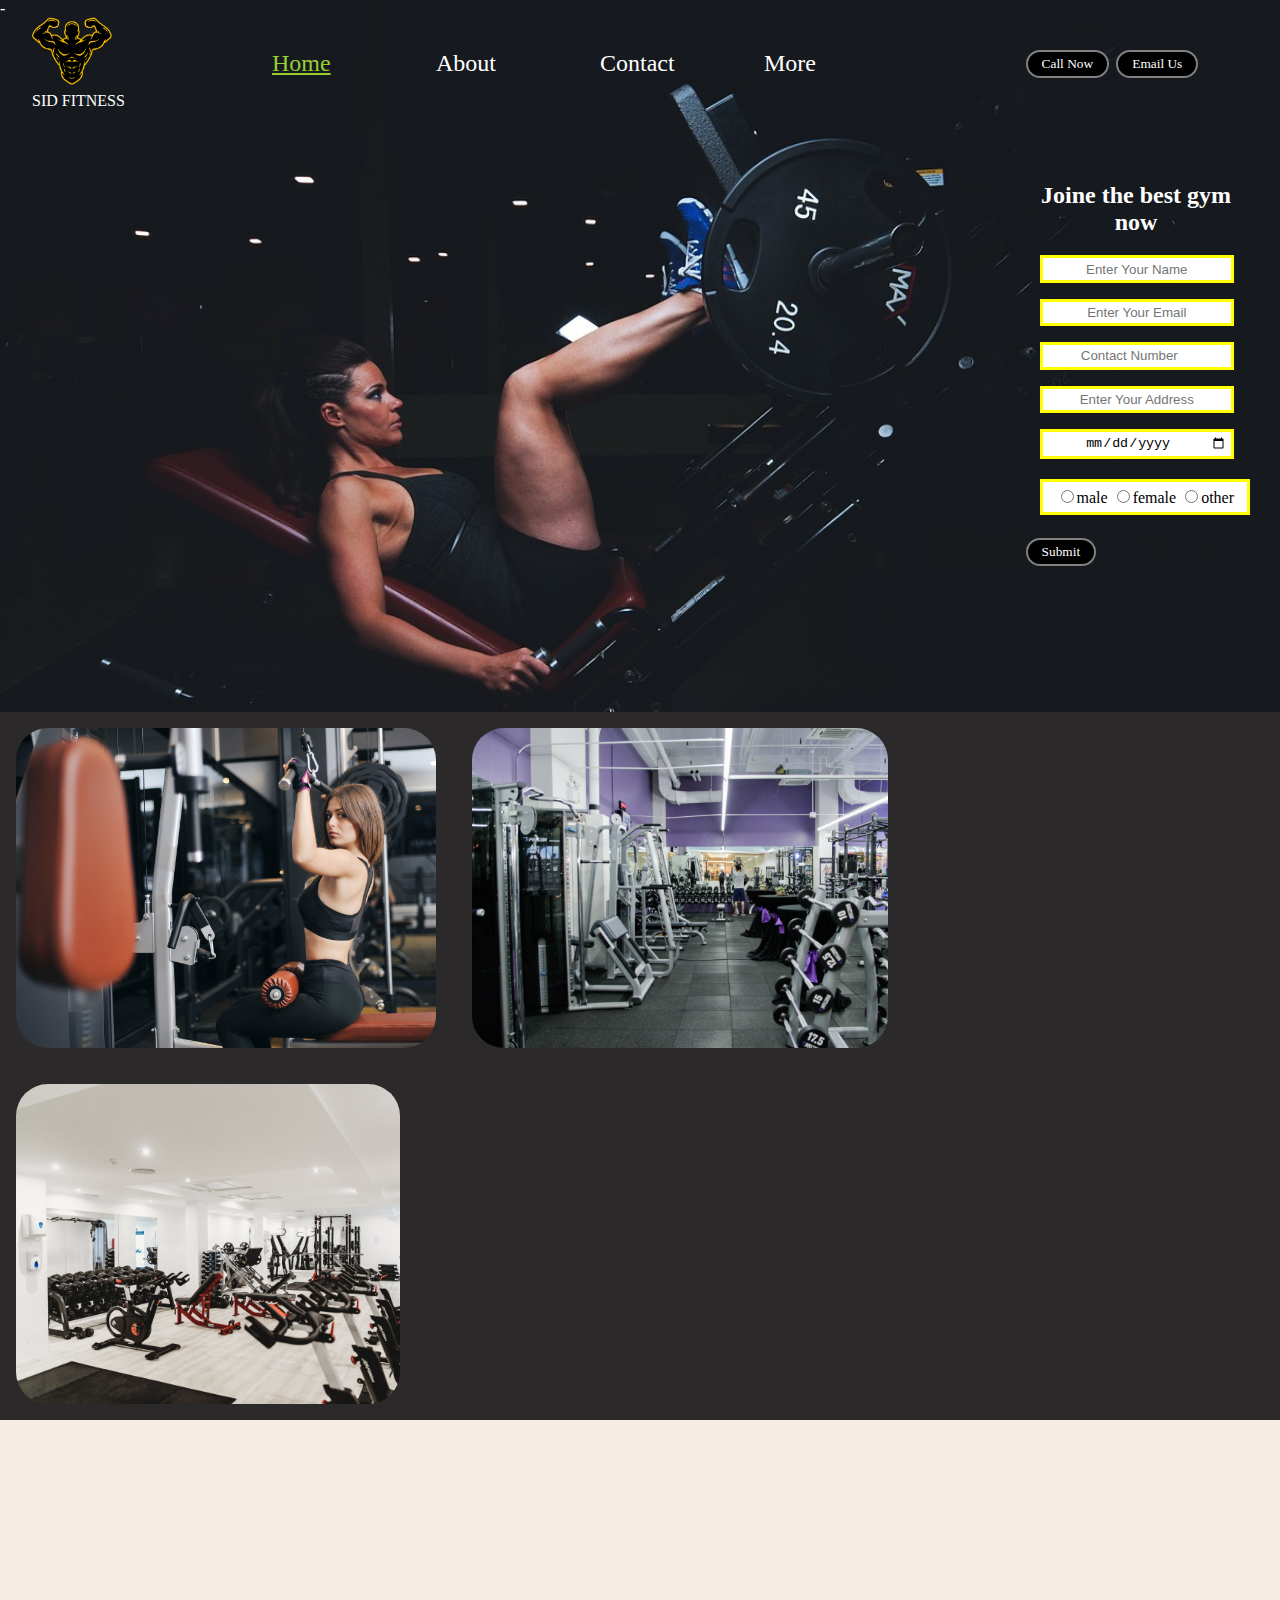
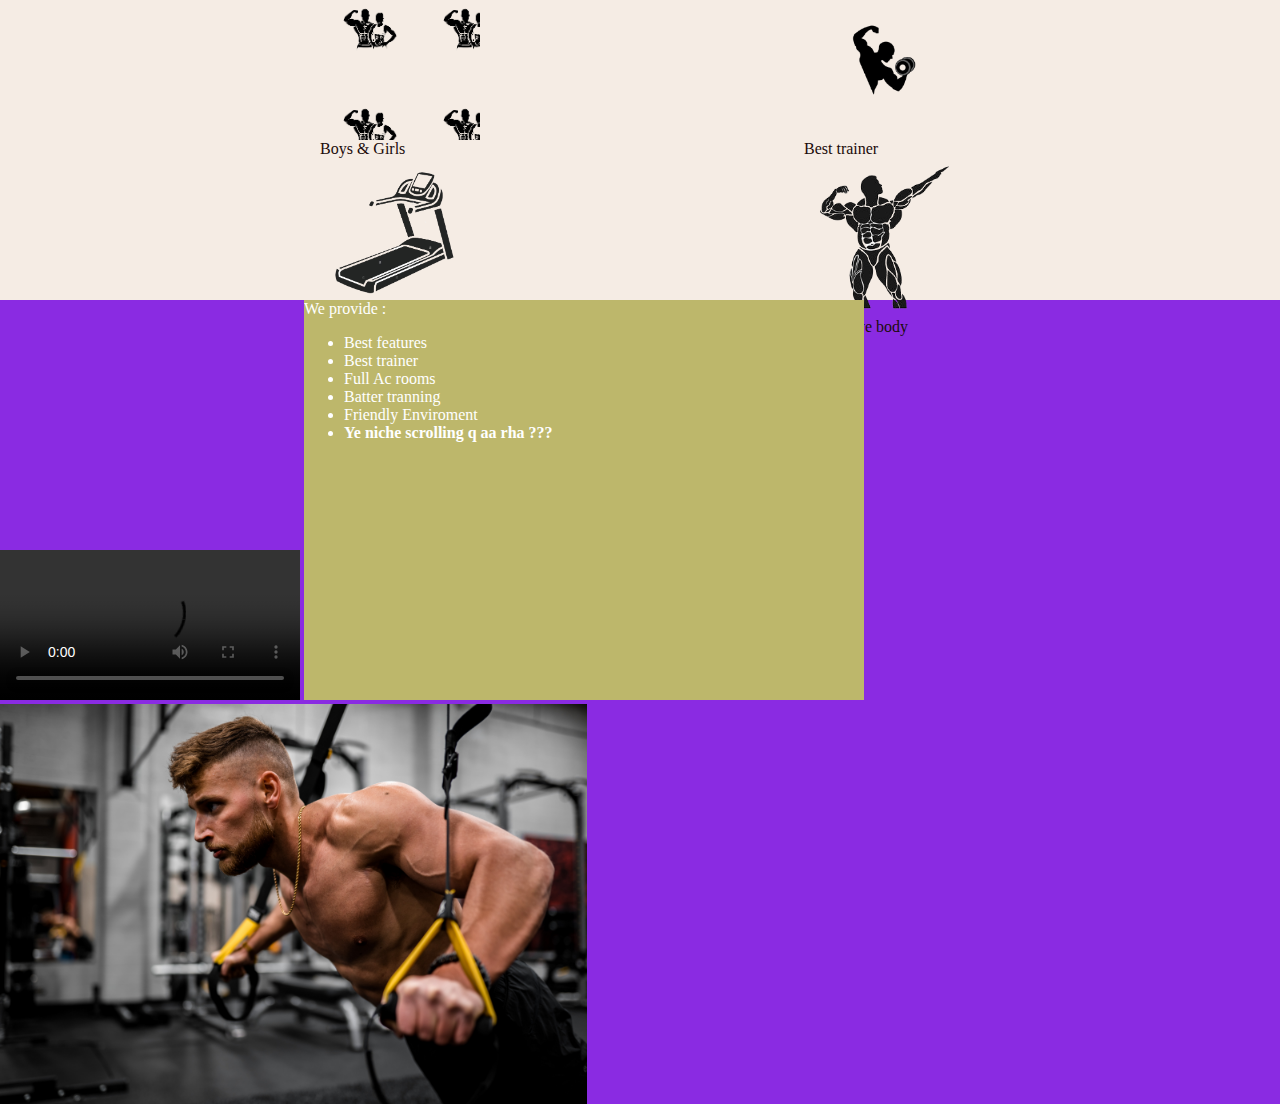
==== commit 4cdd69a1: "code is chnaged on style 4/4/" ====
--- a/index.html
+++ b/index.html
@@ -157,7 +157,8 @@
         </div>
 
     </div>
-    <div>
+    
+    
       
     
 </body>
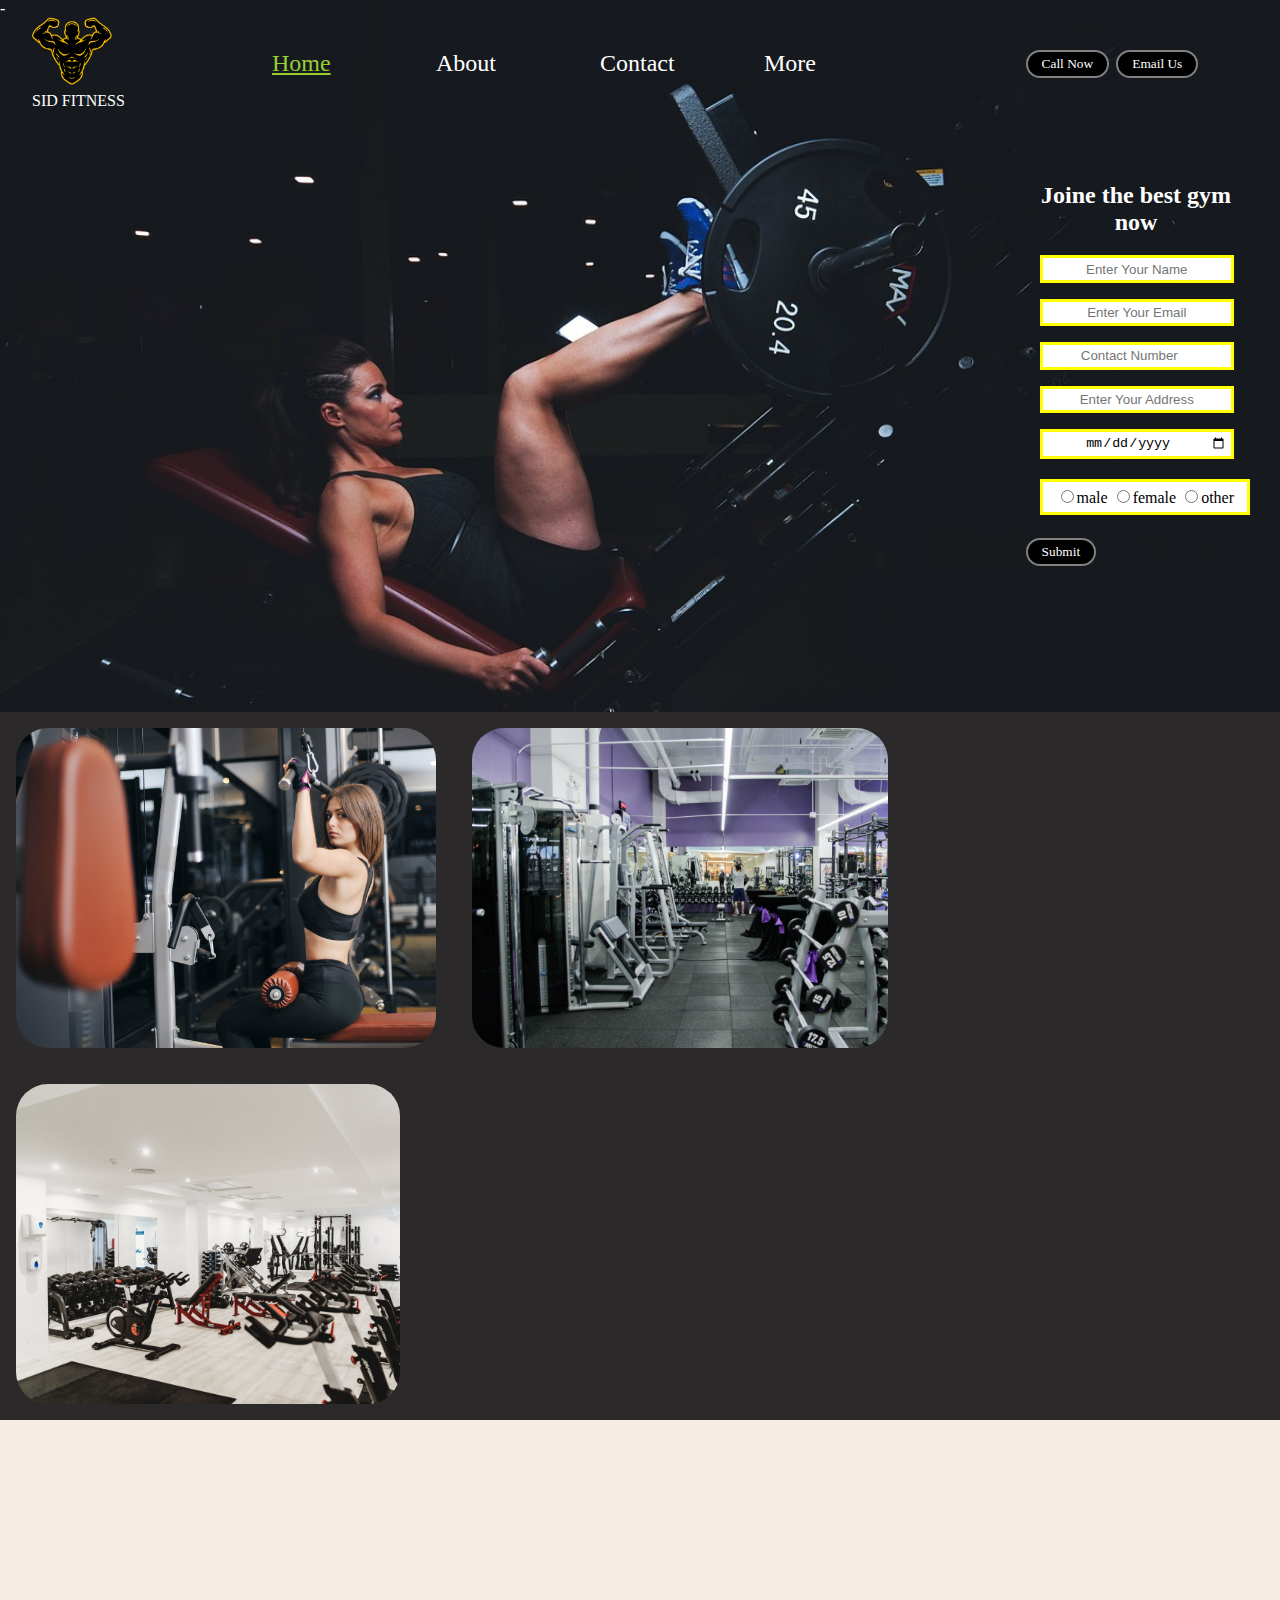
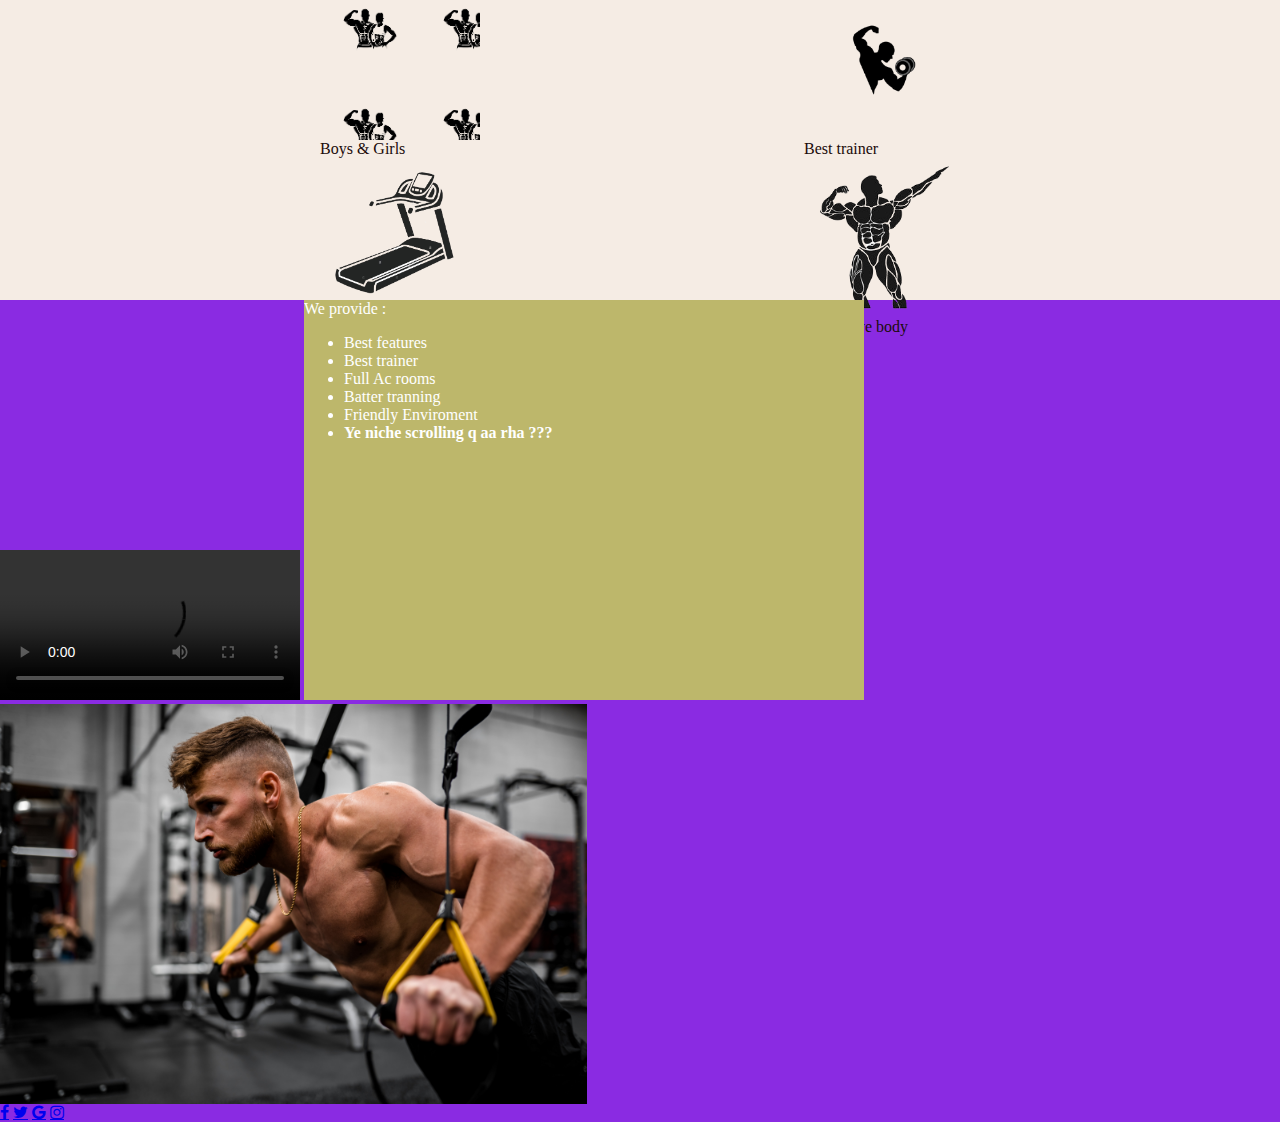
==== commit 44286ba6: "code is chnaged on style 4/4/" ====
--- a/index.html
+++ b/index.html
@@ -157,7 +157,14 @@
         </div>
 
     </div>
-    
+    <div class="padding">
+        <div class="box">
+            <a href="#" class="fa fa-facebook"></a>
+            <a href="#" class="fa fa-twitter"></a>
+            <a href="#" class="fa fa-google"></a>
+            <a href="#" class="fa fa-instagram"></a>
+        </div>
+    </div>
     
       
     
--- a/style1.css
+++ b/style1.css
@@ -702,7 +702,7 @@
 
 
 
-@media (max-width:350px){ /*for smarthohines/portrate/ */
+@media (max-width:380px){ /*for smarthohines/portrate/ */
     .left img{
         
         position: center;
@@ -749,7 +749,7 @@
             height:auto;
             max-width:max-content;
             background-size:inherit;
-            background-color: rgb(190, 222, 248);
+            background-color:white;
            
         
            
@@ -773,7 +773,7 @@
         .boxmain{
             position: absolute;
             top:-25rem;
-            width:20rem;
+            width:22.5rem;
             max-width: 1200%;
             background-color:yellow;
             overflow: visible;
@@ -791,10 +791,7 @@
             
             width:18rem ;
         }
-        .box3{
-            width: 18rem;
-
-        }
+       
 
         .form-group{
             opacity: 0;
@@ -954,5 +951,38 @@
            
             background-size: contain;
          }
+         .padding{
+            
+             margin-top: 26rem;
+             width: auto;
+             height: 10rem;
+             background-color: rgb(236, 134, 202);
+         }
+         .fa{
+             margin-top: 6.5rem;
+             padding: 17px;
+             margin-left:1.5rem;
+             
+         }
+         .fa-facebook{
+             border-radius: 14rem;
+             background-color: cornflowerblue;
+             
+         }
+         .fa-twitter{
+             border-radius: 10rem;
+             background-color: cyan;
+         }
+         .fa-google{
+            border-radius: 10rem;
+            background-color: rgb(245, 69, 128);
+
+         }
+         .fa-instagram{
+            border-radius: 10rem;
+            background-color: rgb(247, 96, 27);
+
+         }
+
 
 }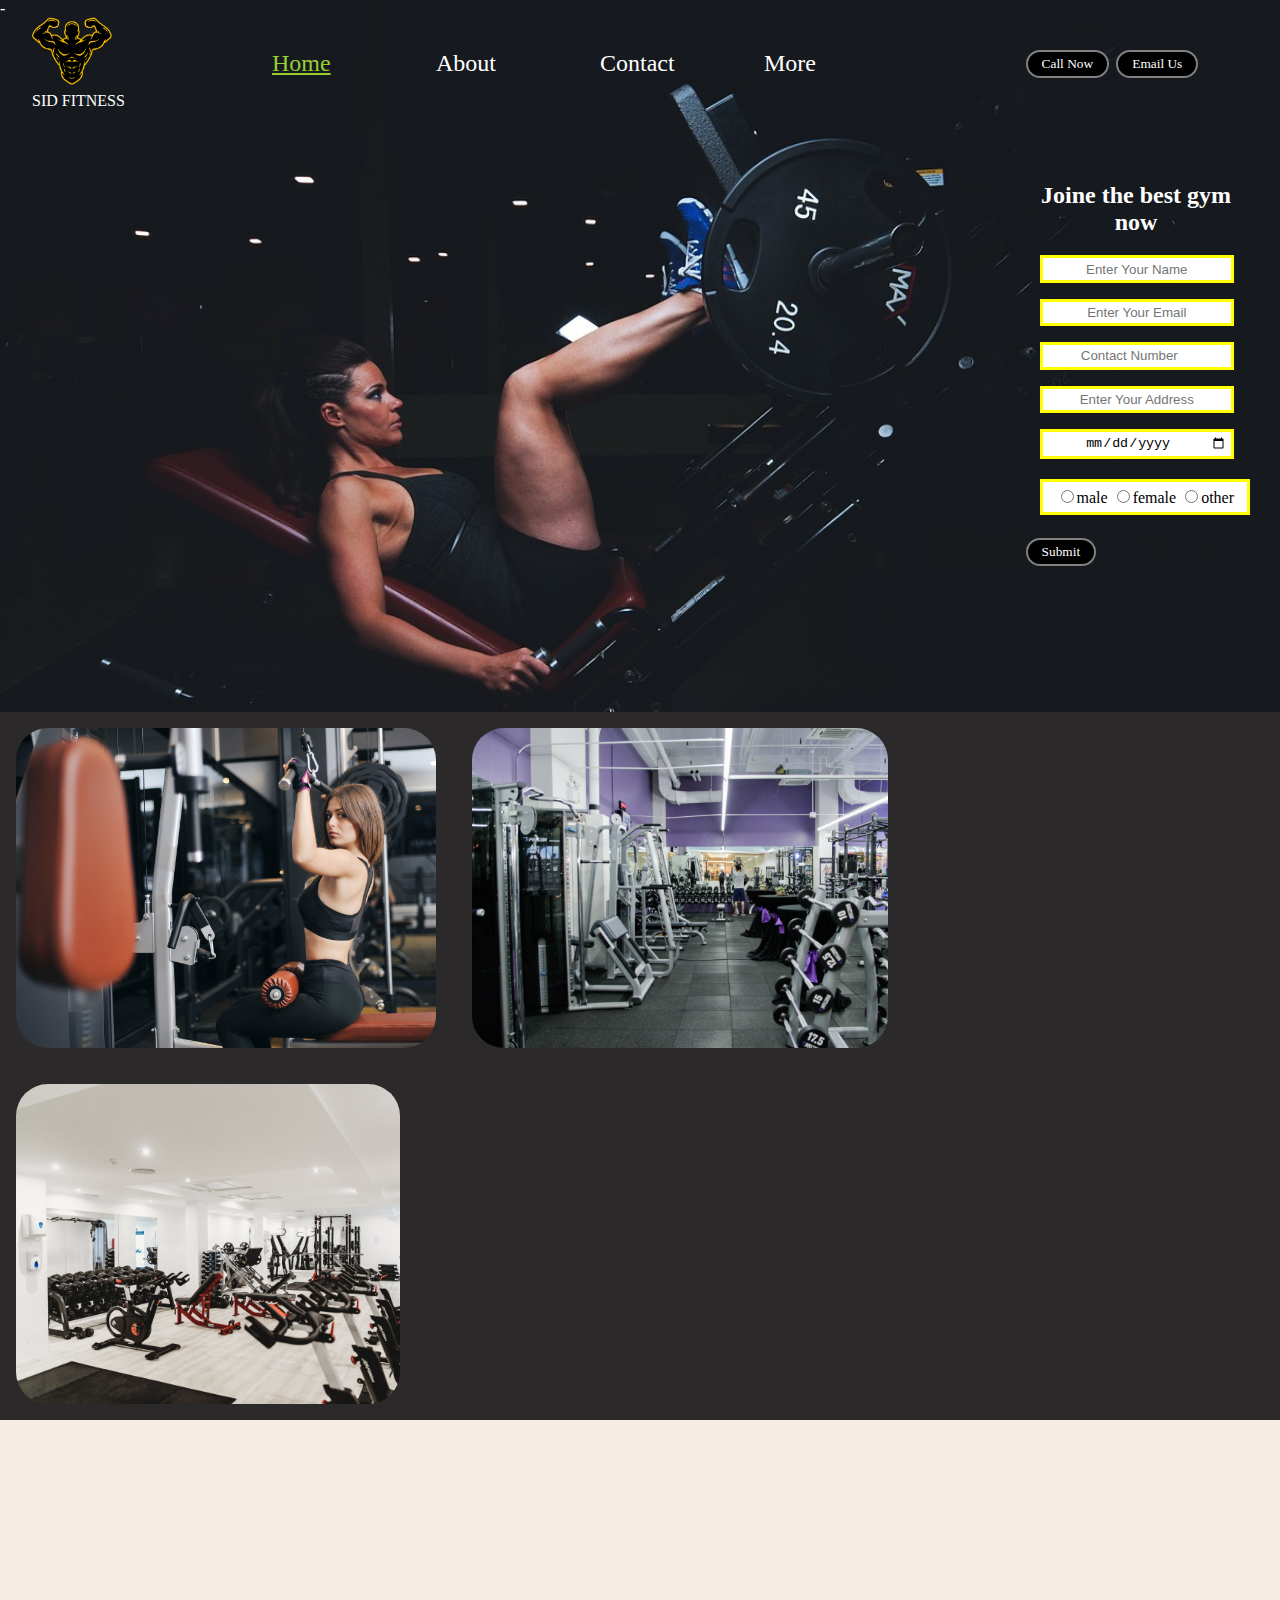
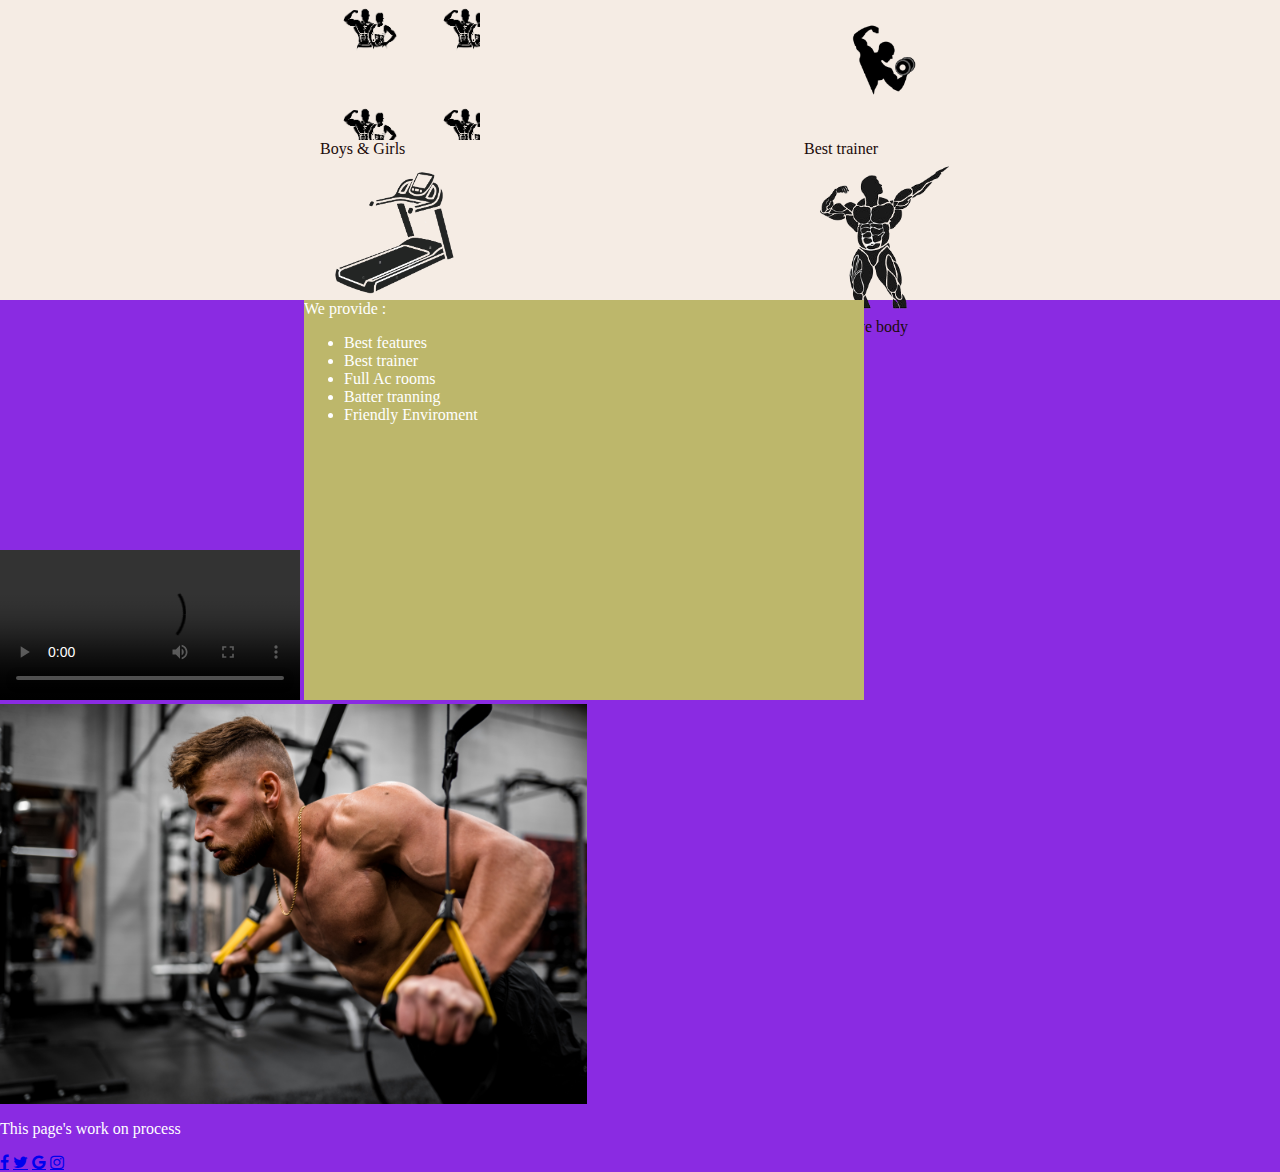
==== commit 0f16bba4: "code is chnaged on style 4/4/" ====
--- a/index.html
+++ b/index.html
@@ -136,7 +136,7 @@
     <div id="mew">
         <div class="banner">
             <video  controls >
-                <source src="ferrari1.mp4" type="video/mp4">
+                <source src="gym.mp4" type="video/mp4">
                 
                 Your browser does not support HTML video.
               </video>
@@ -149,7 +149,7 @@
                 <li>Full Ac rooms</li>
                 <li>Batter tranning </li>
                 <li>Friendly Enviroment </li>
-                <li id="mess"><b>Ye niche scrolling q aa rha ???</b></li>
+           
             </ul>
         </div>
         <div class="text2">
@@ -158,7 +158,9 @@
 
     </div>
     <div class="padding">
+        <p>This page's work on process</p>
         <div class="box">
+            <P></P>
             <a href="#" class="fa fa-facebook"></a>
             <a href="#" class="fa fa-twitter"></a>
             <a href="#" class="fa fa-google"></a>
--- a/style1.css
+++ b/style1.css
@@ -726,10 +726,13 @@
           
            
             #iconbar1{
-                opacity: 1;
-                visibility: visible;
+               
+                position: absolute;
+                top:-4rem;
+                right: -3rem;
+                margin-left: -2rem;
                 color:cyan;
-                right: -1rem;
+                right: -15rem;
             }
            .container{
 
@@ -766,7 +769,7 @@
         .mainlogo{
             position: absolute;
             top:57rem;
-            width:20rem;
+            width:22.5rem;
             height: 20rem;
             box-sizing: border-box;
         }
@@ -785,13 +788,20 @@
         }
         .box1{
         
-            width: 18rem;
+            width: 20rem;
         }
         .box2{
             
-            width:18rem ;
-        }
-       
+            width:20rem ;
+        }
+       .box3{
+           opacity: 0;
+           visibility: hidden;
+       }
+       .text2{
+           opacity: 0;
+           visibility: hidden;
+       }
 
         .form-group{
             opacity: 0;
@@ -808,7 +818,7 @@
        
         #mew{
             width: 10rem;
-            height: 20rem;
+            height: 22.5rem;
             box-sizing: border-box;
         }
         .banner{
@@ -816,12 +826,12 @@
             height: auto;
         }
         video{
-            width:20rem;
+            width:22.5rem;
         }
        
         .first{
             position: absolute;
-            top:5rem;
+            top:6rem;
          width: 5rem;
          height: 5rem;
          background-size: cover;
@@ -844,7 +854,7 @@
         .sec{
     
            position: absolute;
-           top:0rem;
+           top:1rem;
            left: 1rem;
             background-size: contain;
             width: 5rem;
@@ -922,12 +932,13 @@
         }
         .text1{
             position: absolute;
-            top: 10rem;
+            top: 13rem;
+            margin-top: 1rem;
 
             display:flex;
             align-items: center;
             justify-content: center;
-            width: auto;
+            width: 22.5rem;
             
 
         }
@@ -953,14 +964,14 @@
          }
          .padding{
             
-             margin-top: 26rem;
-             width: auto;
+             margin-top: 24rem;
+             width: 22.5rem;
              height: 10rem;
              background-color: rgb(236, 134, 202);
          }
          .fa{
-             margin-top: 6.5rem;
-             padding: 17px;
+             margin-top: 4rem;
+             padding: 19px;
              margin-left:1.5rem;
              
          }
